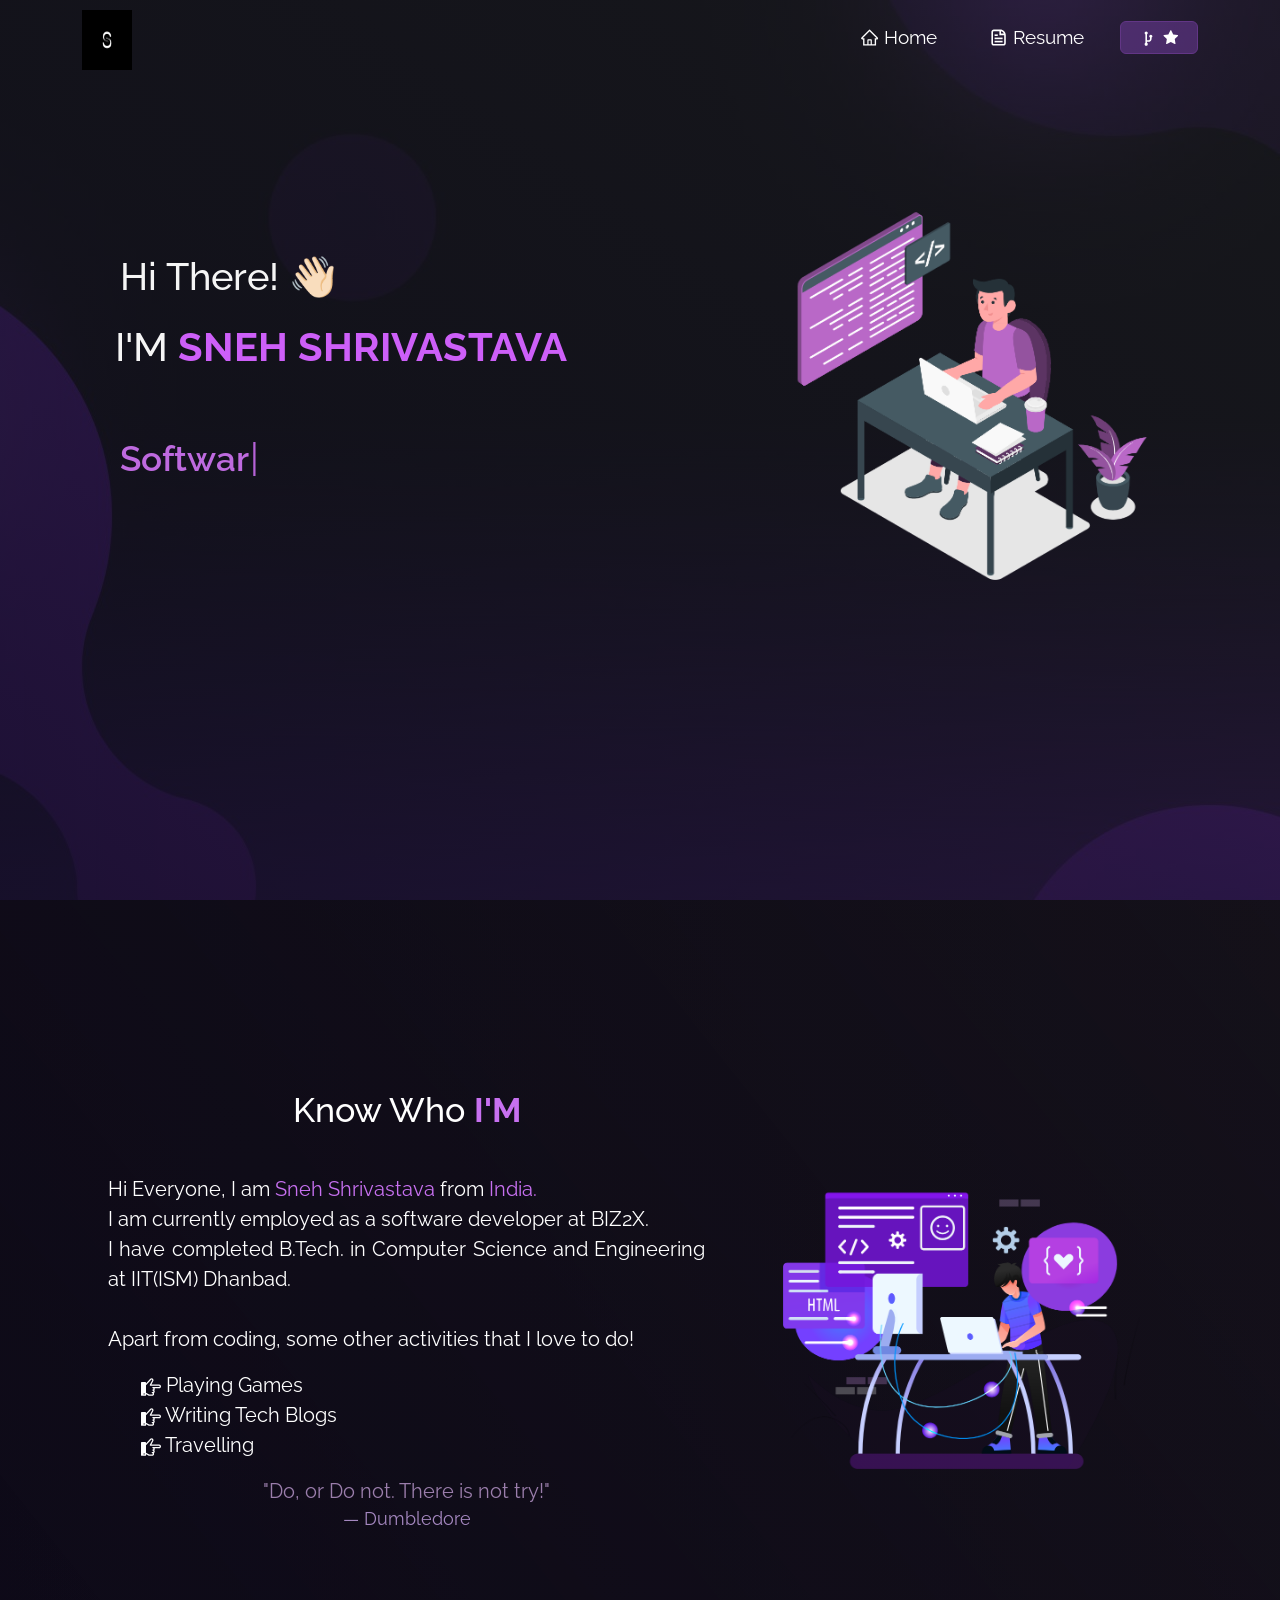
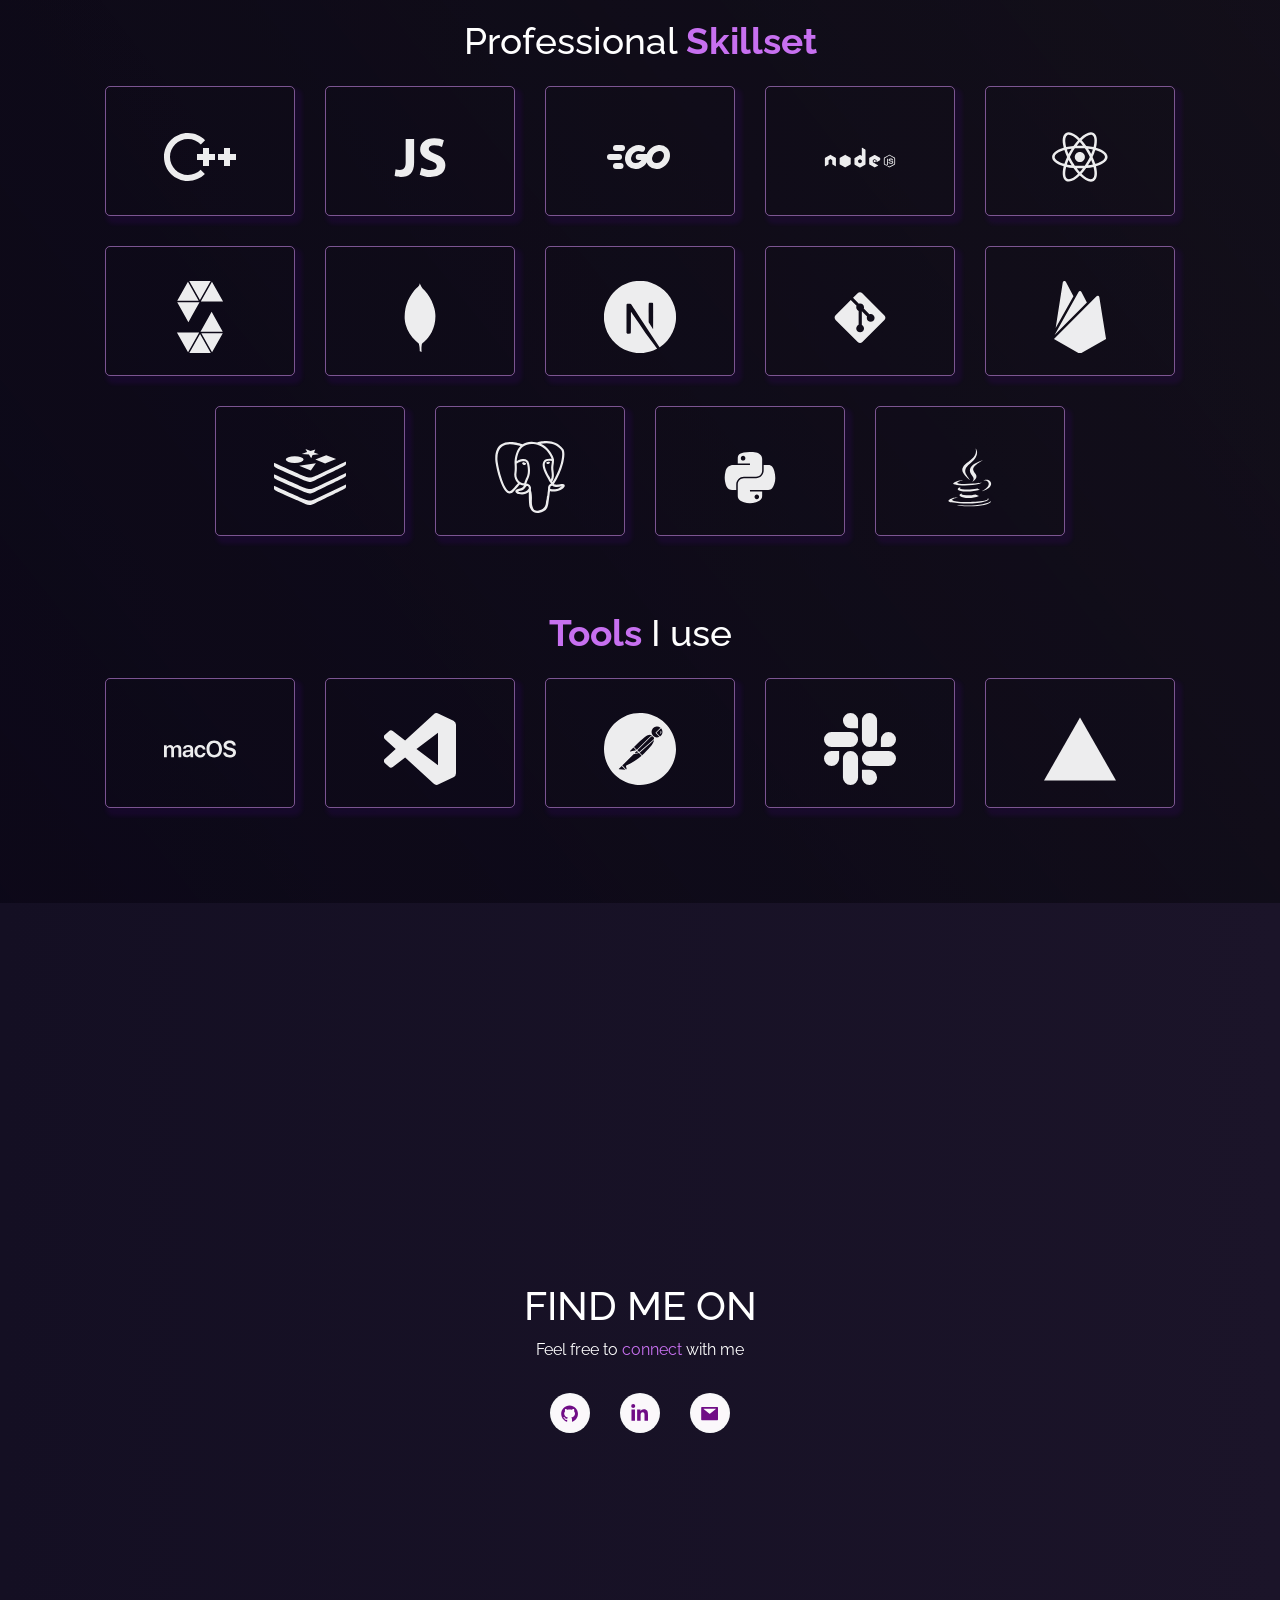
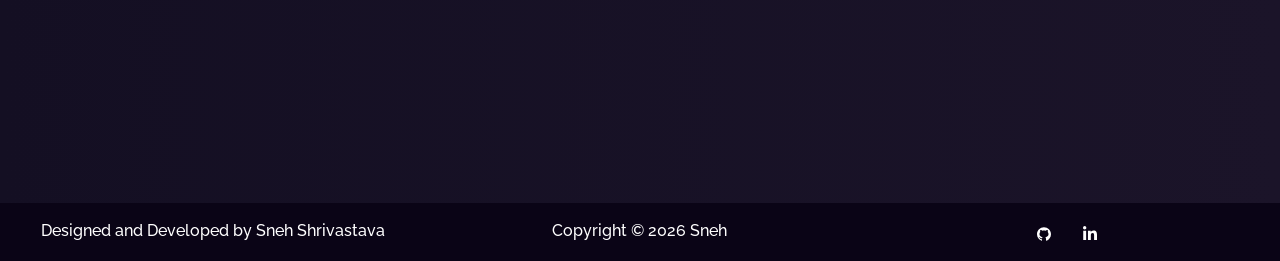
==== index.html @ 236ab11e "resume update" ====
<!doctype html><html lang="en"><head><meta charset="utf-8"/><link rel="icon" href="/favicon.png"/><meta name="viewport" content="width=device-width,initial-scale=1"/><meta name="theme-color" content="#000000"/><meta name="description" content="Web site created using create-react-app"/><link rel="manifest" href="/manifest.json"/><title>Sneh | Portfolio</title><meta name="description" content="Self Developed personal website build with React.js"><meta itemprop="name" content="Sneh | Portfolio"><meta itemprop="description" content="Self Developed personal website build with React.js"><meta property="og:url" content="https://soumyajit.vercel.app"><meta property="og:type" content="website"><meta property="og:title" content="Sneh | Portfolio"><meta property="og:description" content="Self Developed personal website build with React.js"><meta property="og:image" content="https://raw.githubusercontent.com/soumyajit4419/Portfolio/master/Images/readme-img.png?token=AK7VCIF5RYEUZZAURELPTAC76U6AK"><link href="https://cdn.jsdelivr.net/npm/bootstrap@5.0.2/dist/css/bootstrap.min.css" rel="stylesheet" integrity="sha384-EVSTQN3/azprG1Anm3QDgpJLIm9Nao0Yz1ztcQTwFspd3yD65VohhpuuCOmLASjC" crossorigin="anonymous"><script defer="defer" src="/static/js/main.c4219c6b.js"></script><link href="/static/css/main.d960df9c.css" rel="stylesheet"></head><body><noscript>You need to enable JavaScript to run this app.</noscript><div id="root"></div></body></html>
---- static/css/main.d960df9c.css ----
@import url(https://fonts.googleapis.com/css2?family=Raleway:wght@500&display=swap);body{-webkit-font-smoothing:antialiased;-moz-osx-font-smoothing:grayscale;background-image:linear-gradient(270deg,#1b1429,#140f23);font-family:Raleway,serif!important;margin:0}:root{--react-pdf-text-layer:1;--highlight-bg-color:#b400aa;--highlight-selected-bg-color:#006400}@media screen and (forced-colors:active){:root{--highlight-bg-color:Highlight;--highlight-selected-bg-color:ButtonText}}[data-main-rotation="90"]{transform:rotate(90deg) translateY(-100%)}[data-main-rotation="180"]{transform:rotate(180deg) translate(-100%,-100%)}[data-main-rotation="270"]{transform:rotate(270deg) translateX(-100%)}.textLayer{-webkit-text-size-adjust:none;-moz-text-size-adjust:none;text-size-adjust:none;forced-color-adjust:none;inset:0;line-height:1;overflow:hidden;position:absolute;text-align:left;text-align:initial;transform-origin:0 0;z-index:2}.textLayer :is(span,br){color:#0000;cursor:text;margin:0;position:absolute;transform-origin:0 0;white-space:pre}.textLayer span.markedContent{height:0;top:0}.textLayer .highlight{background-color:#b400aa;background-color:var(--highlight-bg-color);border-radius:4px;margin:-1px;padding:1px}.textLayer .highlight.appended{position:static}.textLayer .highlight.begin{border-radius:4px 0 0 4px}.textLayer .highlight.end{border-radius:0 4px 4px 0}.textLayer .highlight.middle{border-radius:0}.textLayer .highlight.selected{background-color:#006400;background-color:var(--highlight-selected-bg-color)}.textLayer br::selection{background:#0000}.textLayer .endOfContent{cursor:default;display:block;inset:100% 0 0;position:absolute;-webkit-user-select:none;user-select:none;z-index:-1}.textLayer .endOfContent.active{top:0}:root{--react-pdf-annotation-layer:1;--annotation-unfocused-field-background:url('data:image/svg+xml;charset=utf-8,<svg width="1" height="1" xmlns="http://www.w3.org/2000/svg"><rect width="100%" height="100%" style="fill:rgba(0,54,255,.13)"/></svg>');--input-focus-border-color:Highlight;--input-focus-outline:1px solid Canvas;--input-unfocused-border-color:#0000;--input-disabled-border-color:#0000;--input-hover-border-color:#000;--link-outline:none}@media screen and (forced-colors:active){:root{--input-focus-border-color:CanvasText;--input-unfocused-border-color:ActiveText;--input-disabled-border-color:GrayText;--input-hover-border-color:Highlight;--link-outline:1.5px solid LinkText}.annotationLayer .buttonWidgetAnnotation:is(.checkBox,.radioButton) input:required,.annotationLayer .choiceWidgetAnnotation select:required,.annotationLayer .textWidgetAnnotation :is(input,textarea):required{outline:1.5px solid selectedItem}.annotationLayer .linkAnnotation:hover{-webkit-backdrop-filter:invert(100%);backdrop-filter:invert(100%)}}.annotationLayer{left:0;pointer-events:none;position:absolute;top:0;transform-origin:0 0;z-index:3}.annotationLayer[data-main-rotation="90"] .norotate{transform:rotate(270deg) translateX(-100%)}.annotationLayer[data-main-rotation="180"] .norotate{transform:rotate(180deg) translate(-100%,-100%)}.annotationLayer[data-main-rotation="270"] .norotate{transform:rotate(90deg) translateY(-100%)}.annotationLayer canvas{height:100%;position:absolute;width:100%}.annotationLayer section{box-sizing:border-box;margin:0;pointer-events:auto;position:absolute;text-align:left;text-align:initial;transform-origin:0 0}.annotationLayer .linkAnnotation{outline:none;outline:var(--link-outline)}.annotationLayer :is(.linkAnnotation,.buttonWidgetAnnotation.pushButton)>a{font-size:1em;height:100%;left:0;position:absolute;top:0;width:100%}.annotationLayer :is(.linkAnnotation,.buttonWidgetAnnotation.pushButton)>a:hover{background:#ff0;box-shadow:0 2px 10px #ff0;opacity:.2}.annotationLayer .textAnnotation img{cursor:pointer;height:100%;left:0;position:absolute;top:0;width:100%}.annotationLayer .buttonWidgetAnnotation:is(.checkBox,.radioButton) input,.annotationLayer .choiceWidgetAnnotation select,.annotationLayer .textWidgetAnnotation :is(input,textarea){background-image:url('data:image/svg+xml;charset=utf-8,<svg width="1" height="1" xmlns="http://www.w3.org/2000/svg"><rect width="100%" height="100%" style="fill:rgba(0,54,255,.13)"/></svg>');background-image:var(--annotation-unfocused-field-background);border:2px solid #0000;border:2px solid var(--input-unfocused-border-color);box-sizing:border-box;font:calc(9px*var(--scale-factor)) sans-serif;height:100%;margin:0;vertical-align:top;width:100%}.annotationLayer .buttonWidgetAnnotation:is(.checkBox,.radioButton) input:required,.annotationLayer .choiceWidgetAnnotation select:required,.annotationLayer .textWidgetAnnotation :is(input,textarea):required{outline:1.5px solid red}.annotationLayer .choiceWidgetAnnotation select option{padding:0}.annotationLayer .buttonWidgetAnnotation.radioButton input{border-radius:50%}.annotationLayer .textWidgetAnnotation textarea{resize:none}.annotationLayer .buttonWidgetAnnotation:is(.checkBox,.radioButton) input[disabled],.annotationLayer .choiceWidgetAnnotation select[disabled],.annotationLayer .textWidgetAnnotation :is(input,textarea)[disabled]{background:none;border:2px solid #0000;border:2px solid var(--input-disabled-border-color);cursor:not-allowed}.annotationLayer .buttonWidgetAnnotation:is(.checkBox,.radioButton) input:hover,.annotationLayer .choiceWidgetAnnotation select:hover,.annotationLayer .textWidgetAnnotation :is(input,textarea):hover{border:2px solid #000;border:2px solid var(--input-hover-border-color)}.annotationLayer .buttonWidgetAnnotation.checkBox input:hover,.annotationLayer .choiceWidgetAnnotation select:hover,.annotationLayer .textWidgetAnnotation :is(input,textarea):hover{border-radius:2px}.annotationLayer .choiceWidgetAnnotation select:focus,.annotationLayer .textWidgetAnnotation :is(input,textarea):focus{background:none;border:2px solid Highlight;border:2px solid var(--input-focus-border-color);border-radius:2px;outline:1px solid Canvas;outline:var(--input-focus-outline)}.annotationLayer .buttonWidgetAnnotation:is(.checkBox,.radioButton) :focus{background-color:initial;background-image:none}.annotationLayer .buttonWidgetAnnotation.checkBox :focus{border:2px solid Highlight;border:2px solid var(--input-focus-border-color);border-radius:2px;outline:1px solid Canvas;outline:var(--input-focus-outline)}.annotationLayer .buttonWidgetAnnotation.radioButton :focus{border:2px solid Highlight;border:2px solid var(--input-focus-border-color);outline:1px solid Canvas;outline:var(--input-focus-outline)}.annotationLayer .buttonWidgetAnnotation.checkBox input:checked:after,.annotationLayer .buttonWidgetAnnotation.checkBox input:checked:before,.annotationLayer .buttonWidgetAnnotation.radioButton input:checked:before{background-color:CanvasText;content:"";display:block;position:absolute}.annotationLayer .buttonWidgetAnnotation.checkBox input:checked:after,.annotationLayer .buttonWidgetAnnotation.checkBox input:checked:before{height:80%;left:45%;width:1px}.annotationLayer .buttonWidgetAnnotation.checkBox input:checked:before{transform:rotate(45deg)}.annotationLayer .buttonWidgetAnnotation.checkBox input:checked:after{transform:rotate(-45deg)}.annotationLayer .buttonWidgetAnnotation.radioButton input:checked:before{border-radius:50%;height:50%;left:30%;top:20%;width:50%}.annotationLayer .textWidgetAnnotation input.comb{font-family:monospace;padding-left:2px;padding-right:0}.annotationLayer .textWidgetAnnotation input.comb:focus{width:103%}.annotationLayer .buttonWidgetAnnotation:is(.checkBox,.radioButton) input{-webkit-appearance:none;appearance:none}.annotationLayer .popupTriggerArea{height:100%;width:100%}.annotationLayer .fileAttachmentAnnotation .popupTriggerArea{position:absolute}.annotationLayer .popupWrapper{font-size:calc(9px*var(--scale-factor));min-width:calc(180px*var(--scale-factor));pointer-events:none;position:absolute;width:100%}.annotationLayer .popup{word-wrap:break-word;background-color:#ff9;border-radius:calc(2px*var(--scale-factor));box-shadow:0 calc(2px*var(--scale-factor)) calc(5px*var(--scale-factor)) #888;cursor:pointer;font:message-box;margin-left:calc(5px*var(--scale-factor));max-width:calc(180px*var(--scale-factor));padding:calc(6px*var(--scale-factor));pointer-events:auto;position:absolute;white-space:normal}.annotationLayer .popup>*{font-size:calc(9px*var(--scale-factor))}.annotationLayer .popup h1{display:inline-block}.annotationLayer .popupDate{display:inline-block;margin-left:calc(5px*var(--scale-factor))}.annotationLayer .popupContent{border-top:1px solid #333;margin-top:calc(2px*var(--scale-factor));padding-top:calc(2px*var(--scale-factor))}.annotationLayer .richText>*{font-size:calc(9px*var(--scale-factor));white-space:pre-wrap}.annotationLayer .caretAnnotation,.annotationLayer .circleAnnotation svg ellipse,.annotationLayer .fileAttachmentAnnotation,.annotationLayer .freeTextAnnotation,.annotationLayer .highlightAnnotation,.annotationLayer .inkAnnotation svg polyline,.annotationLayer .lineAnnotation svg line,.annotationLayer .polygonAnnotation svg polygon,.annotationLayer .polylineAnnotation svg polyline,.annotationLayer .squareAnnotation svg rect,.annotationLayer .squigglyAnnotation,.annotationLayer .stampAnnotation,.annotationLayer .strikeoutAnnotation,.annotationLayer .underlineAnnotation{cursor:pointer}.annotationLayer section svg{height:100%;left:0;position:absolute;top:0;width:100%}.annotationLayer .annotationTextContent{color:#0000;height:100%;opacity:0;pointer-events:none;position:absolute;-webkit-user-select:none;user-select:none;width:100%}.annotationLayer .annotationTextContent span{display:inline-block;width:100%}html{--section-background-color:linear-gradient(to bottom left,hsla(0,3%,6%,.582),rgba(12,8,24,.904));--image-gradient:linear-gradient(to bottom left,hsla(0,3%,6%,.678),rgba(12,10,22,.863));--imp-text-color:#c770f0}.purple{color:#c770f0!important;color:var(--imp-text-color)!important}button:focus{box-shadow:none!important}#preloader{background-color:#0c0513;background-image:url(/static/media/pre.d4812f51c8c80976eaab.svg);background-position:50%;background-repeat:no-repeat;height:100%;left:0;position:fixed;top:0;width:100%;z-index:999999}#preloader-none{opacity:0}#no-scroll{height:100vh;overflow:hidden}::-webkit-scrollbar{width:7px}::-webkit-scrollbar-track{background:#2d1950}::-webkit-scrollbar-thumb{background:rgba(178,121,216,.959);border-radius:12px}::-webkit-scrollbar-thumb:hover{background:rgba(222,130,235,.911);border-radius:12px}.sticky{-webkit-backdrop-filter:blur(15px)!important;backdrop-filter:blur(15px)!important;background-color:#1b1a2ea9!important;box-shadow:0 10px 10px 0 rgba(9,5,29,.171)!important}.navbar,.sticky{transition:all .3s ease-out 0s!important}.navbar{font-size:1.2rem!important;padding:.3rem 2rem!important;position:fixed!important}.navbar-toggler{background-color:initial!important;border-color:#0000!important;position:relative!important}.navbar-toggler span{background-color:#be50f4!important;display:block!important;height:4px!important;left:0!important;margin-bottom:5px!important;margin-top:5px!important;opacity:1!important;transform:rotate(0deg)!important;width:27px!important}.navbar-toggler:active,.navbar-toggler:focus{outline:0!important}.navbar-toggler span:first-child,.navbar-toggler span:nth-child(3){transition:transform .35s ease-in-out!important}.navbar-toggler:not(.collapsed) span:first-child{left:12px!important;opacity:.9!important;position:absolute!important;top:10px!important;transform:rotate(135deg)!important}.navbar-toggler:not(.collapsed) span:nth-child(2){background-color:initial!important;height:12px!important;visibility:hidden!important}.navbar-toggler:not(.collapsed) span:nth-child(3){left:12px!important;opacity:.9!important;position:absolute!important;top:10px!important;transform:rotate(-135deg)!important}@media (max-width:767px){.navbar{background-color:#181a27!important;font-size:1.4rem!important;padding:1rem 2rem!important}.navbar-nav .nav-item a:after{display:none!important}}.navbar-brand{color:#fafafa!important}.logo{height:3em!important;width:2.5em!important}.navbar-nav .nav-link{color:#fff!important;padding-left:1rem!important;padding-right:1rem!important}.nav-link{padding:.8rem 1rem!important}@media (max-width:767px){.nav-link{padding:.7rem 1rem!important}}.navbar-nav .nav-item{margin-left:20px;position:relative}.navbar-nav .nav-item a{font-weight:400;position:relative;transition:all .3s ease-out 0s;z-index:1}.navbar-nav .nav-item a:after{background:#c95bf5;border-radius:16px;bottom:1px;content:"";display:block;height:5px;left:0;position:relative;transition:all .3s ease-out 0s;width:0;z-index:-1}.navbar-nav .nav-item a:hover:after{width:100%}.wave{animation-duration:2.1s;animation-iteration-count:infinite;animation-name:wave-animation;display:inline-block;transform-origin:70% 70%}@keyframes wave-animation{0%{transform:rotate(0deg)}10%{transform:rotate(14deg)}20%{transform:rotate(-8deg)}30%{transform:rotate(14deg)}40%{transform:rotate(-4deg)}50%{transform:rotate(10deg)}60%{transform:rotate(0deg)}to{transform:rotate(0deg)}}#tsparticles{background-repeat:no-repeat!important;background-size:cover!important;height:100%;position:fixed!important;width:100%}.home-header{padding-top:80px!important}.home-section{background-image:linear-gradient(to bottom left,hsla(0,3%,6%,.678),rgba(12,10,22,.863)),url(/static/media/home-bg.dc52d5d40a40b13154b0.jpg);background-image:var(--image-gradient),url(/static/media/home-bg.dc52d5d40a40b13154b0.jpg);background-position:top;background-repeat:no-repeat;height:100vh;padding-bottom:30px!important;padding-top:30px!important;position:relative;z-index:-1}.home-content{color:#f5f5f5;padding:9rem 0 2rem!important;text-align:left}.heading{font-size:2.4em!important;padding-left:50px!important}.heading-name{font-size:2.5em!important;padding-left:45px!important}.main-name{color:#cd5ff8}.Typewriter__wrapper{color:#be6adf!important;font-size:2.2em!important;font-weight:600!important}.Typewriter__cursor{color:#b562d6!important;font-size:2.4em!important}@media (max-width:767px){.Typewriter__wrapper{font-size:1.4em!important;font-weight:500!important;position:absolute!important}.Typewriter__cursor{display:none!important}}.myAvtar{justify-content:center!important;padding-top:9em!important}@media (max-width:767px){.myAvtar{padding-bottom:2em!important;padding-top:2em!important}}.home-about-section{align-items:center;display:grid;height:100vh;padding-bottom:70px!important;padding-top:70px!important;position:relative}.home-about-description{color:#fff!important;padding-bottom:20px!important;padding-top:100px!important;text-align:center}.home-about-body{font-size:1.2em!important;padding-top:50px;text-align:left}.home-about-social{color:#fff!important;padding-top:25px;text-align:center!important}.home-about-social-links{justify-content:center!important;padding-top:15px!important;padding-inline-start:0!important}.home-about-social-links,.home-social-icons{display:inline-block!important;position:relative!important}.home-social-icons{background:hsla(0,0%,100%,.972)!important;border-radius:50%!important;font-size:1.2em!important;height:40px!important;line-height:2em!important;text-align:center!important;transition:.5s!important;width:40px!important}.home-social-icons:before{background:#68187a;border-radius:50%;content:"";height:100%;left:0;position:absolute;top:0;transform:scale(.9);transition:.5s;width:100%;z-index:-1}.home-social-icons:hover:before{box-shadow:0 0 15px #801f95;transform:scale(1.1)}.home-social-icons:hover{box-shadow:0 0 5px #87209e;color:#87209e;text-shadow:0 0 2px #87209e}.social-icons{display:inline-block!important;padding-left:15px;padding-right:15px}.icon-colour{color:#700c86!important}.footer{background-color:#0a0416;bottom:0!important;padding-bottom:8px!important;padding-top:10px!important}.footer-body,.footer-copywright{text-align:center!important}.footer-body{z-index:1}@media (max-width:767px){.footer-body,.footer-copywright{text-align:center!important}}.footer h3{color:#fff!important;font-size:1em}.footer h3,.footer-icons{margin-bottom:.5em!important;margin-top:.5em!important}.footer-icons{padding:0!important}.blockquote-footer{color:#a588c0!important}.project-section{background-image:linear-gradient(to bottom left,hsla(0,3%,6%,.582),rgba(12,8,24,.904))!important;background-image:var(--section-background-color)!important;padding-bottom:30px!important;padding-top:150px!important;position:relative!important}.project-card{height:auto!important;padding:50px 25px!important}.project-card-view{background-color:initial!important;box-shadow:0 4px 5px 3px rgba(119,53,136,.459)!important;color:#fff!important;height:100%!important;opacity:.9!important;transition:all .5s ease 0s!important}.project-card-view:hover{box-shadow:0 4px 4px 5px rgba(129,72,144,.561)!important;overflow:hidden!important;transform:scale(1.02)!important}.blog-card{height:auto!important;padding:50px 25px!important}.blog-card-view{background-color:initial!important;box-shadow:0 3px 3px 2px rgba(145,77,161,.459)!important;color:#fff!important;height:100%!important;transition:all .5s ease 0s!important}.blog-link{color:#fff!important;text-decoration:none!important}.blog-link:hover{cursor:pointer!important}.blog-card-view:hover{box-shadow:0 3px 3px 5px #9b58ada6!important;overflow:hidden!important;transform:scale(1.02)!important}.card-img-top{border-radius:10px!important;opacity:.8!important;padding:20px!important}.blog-img{border-radius:0!important;opacity:.8!important;padding:0!important}.btn-primary{background-color:#623686!important;border-color:#623686!important;color:#fff!important}.btn-primary:hover{background-color:#6d20c5d7!important;border-color:#6d20c5d7!important;color:#fff!important}.btn:focus{box-shadow:none!important;outline:none!important}.project-heading{color:#fff!important;font-size:2.3em!important;font-weight:500!important;padding-top:10px!important}.about-section{background-image:linear-gradient(to bottom left,hsla(0,3%,6%,.582),rgba(12,8,24,.904))!important;background-image:var(--section-background-color)!important;color:#fff!important;height:"100vh";padding-bottom:30px!important;padding-top:150px!important;position:relative!important}.tech-icons{border:1.7px solid rgba(200,137,230,.637)!important;border-radius:5px!important;box-shadow:4px 5px 4px 3px rgba(89,4,168,.137)!important;display:table!important;font-size:4.5em!important;margin:15px!important;opacity:.93!important;overflow:hidden!important;padding:10px!important;text-align:center!important;transition:all .4s ease 0s!important;vertical-align:middle!important}@media (max-width:767px){.tech-icons{margin:10px!important}}.tech-icons:hover{border:2.2px solid rgba(197,115,230,.883)!important;overflow:hidden!important;transform:scale(1.05)!important}.tech-icon-images{line-height:1.6!important;padding:20px!important}.quote-card-view{background-color:initial!important;border:none!important;color:#fff!important}.about-activity{list-style:none!important;padding-left:1px!important;text-align:left!important}@media (max-width:767px){.about-img{padding-top:0!important}}.resume-section{background-image:linear-gradient(to bottom left,hsla(0,3%,6%,.582),rgba(12,8,24,.904))!important;background-image:var(--section-background-color)!important;color:#fff!important;padding-bottom:30px!important;padding-top:110px!important;position:relative!important}.resume{justify-content:center;padding-bottom:50px;padding-top:50px}.resume-left{padding-right:80px!important}.resume-right{padding-left:80px!important}@media (max-width:767px){.resume-left,.resume-right{padding-left:15px!important;padding-right:15px!important}}.resume .resume-title{font-size:2em;font-weight:700;padding-bottom:30px;padding-top:30px}.resume .resume-item{border-left:2px solid #8a49a8;margin-top:-2px;padding:0 0 10px 25px;position:relative}.resume .resume-item .resume-title{background:#5234795d;display:inline-block;font-size:.9em;font-weight:600;line-height:18px;margin-bottom:10px;padding:8px 15px}.resume .resume-item ul{padding-left:20px;text-align:justify}.resume .resume-item ul li{list-style:none;padding-bottom:10px}.resume .resume-item:last-child{padding-bottom:0}.resume .resume-item:before{background:#fff;border:2px solid #8a49a8;border-radius:50px;content:"";height:16px;left:-9px;position:absolute;top:0;width:16px}.like-item{font-family:sans-serif!important;font-size:1.1em!important;padding-top:10px!important}.like-btn{background-color:#934cce5e!important;border-color:#934cce5e!important;border-radius:5px!important;line-height:1.4!important;padding:.25rem .98rem!important;transition:.3s ease!important}.like-btn:hover{background-color:#a24dd386!important;border-color:#a24dd386!important;transform:translateY(-2px)!important}.animate-like{animation-duration:.85s;animation-fill-mode:forwards;animation-name:likeAnimation}@keyframes likeAnimation{0%{transform:scale(1.5)}to{transform:scale(1)}}.fork-btn{font-size:1.1em!important;padding-top:10px!important}.fork-btn-inner{background-color:#934cce5e!important;line-height:1.4em!important;padding:.25rem 1.1rem!important;text-align:center!important;vertical-align:middle!important}.fork-btn-inner:hover{background-color:#a24dd386!important;border-color:#a24dd386!important;transform:translateY(-2px)!important}.fork-btn-inner:after{display:none!important}.App{text-align:center}.App-logo{height:40vmin;pointer-events:none}@media (prefers-reduced-motion:no-preference){.App-logo{animation:App-logo-spin 20s linear infinite}}.App-header{align-items:center;background-color:#282c34;color:#fff;display:flex;flex-direction:column;font-size:calc(10px + 2vmin);justify-content:center;min-height:100vh}.App-link{color:#61dafb}@keyframes App-logo-spin{0%{transform:rotate(0deg)}to{transform:rotate(1turn)}}
/*# sourceMappingURL=main.d960df9c.css.map*/
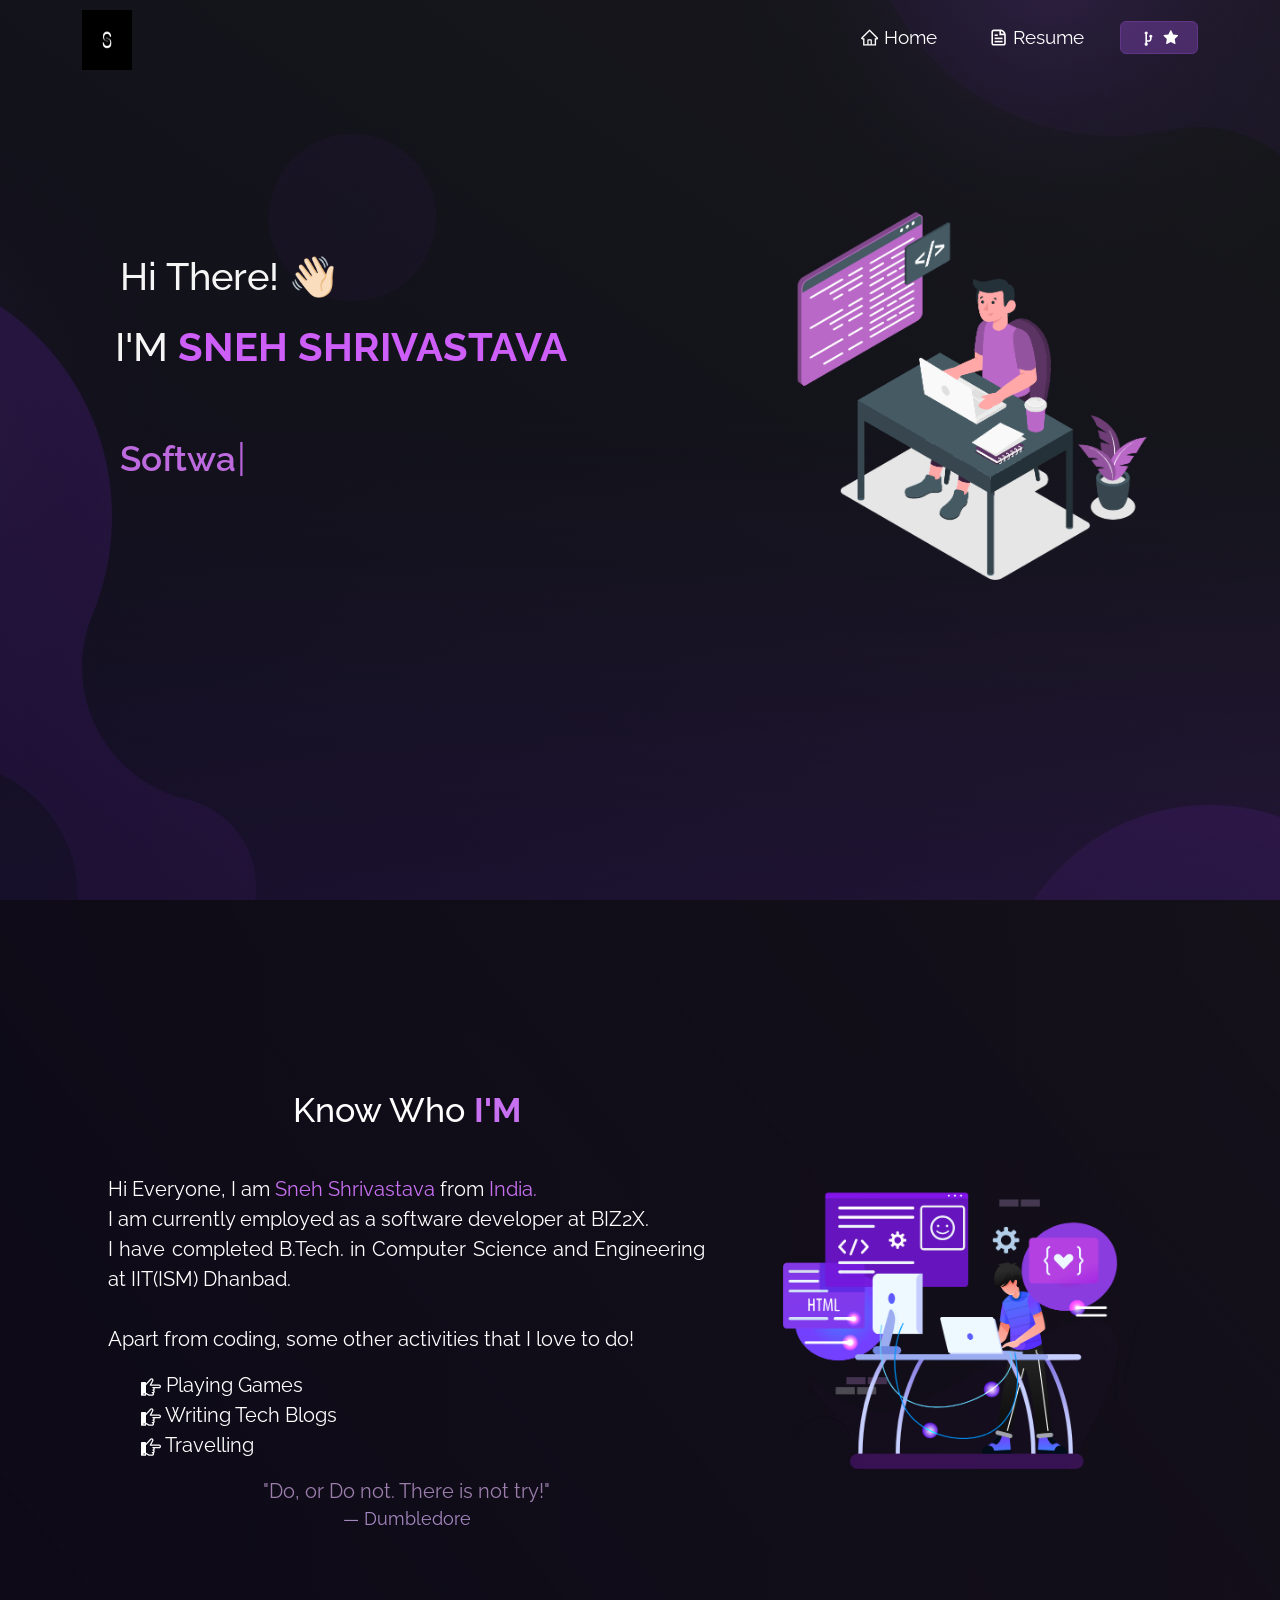
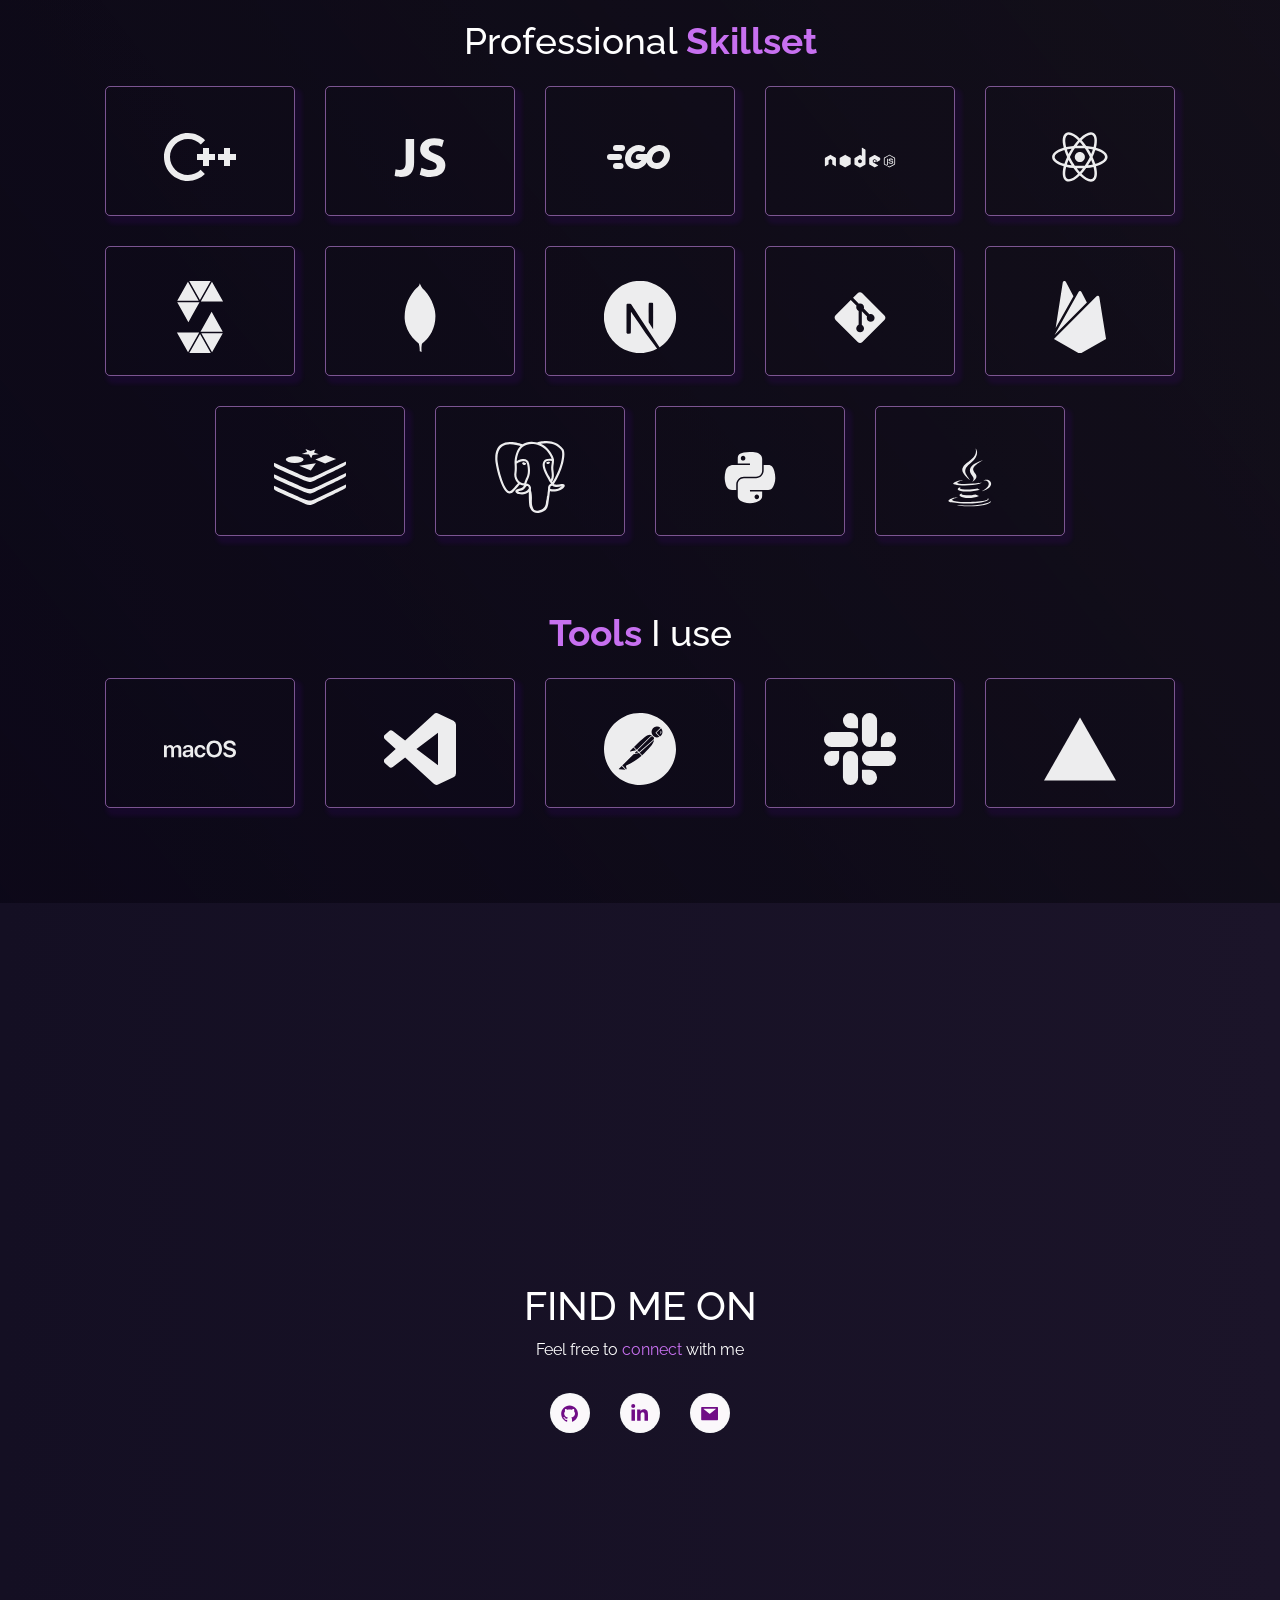
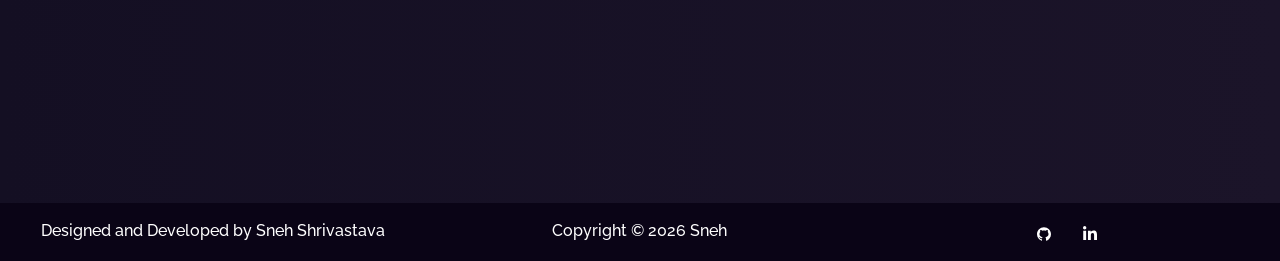
==== commit 8aaf0b07: "change" ====
--- a/index.html
+++ b/index.html
@@ -1 +1 @@
-<!doctype html><html lang="en"><head><meta charset="utf-8"/><link rel="icon" href="/favicon.png"/><meta name="viewport" content="width=device-width,initial-scale=1"/><meta name="theme-color" content="#000000"/><meta name="description" content="Web site created using create-react-app"/><link rel="manifest" href="/manifest.json"/><title>Sneh | Portfolio</title><meta name="description" content="Self Developed personal website build with React.js"><meta itemprop="name" content="Sneh | Portfolio"><meta itemprop="description" content="Self Developed personal website build with React.js"><meta property="og:url" content="https://soumyajit.vercel.app"><meta property="og:type" content="website"><meta property="og:title" content="Sneh | Portfolio"><meta property="og:description" content="Self Developed personal website build with React.js"><meta property="og:image" content="https://raw.githubusercontent.com/soumyajit4419/Portfolio/master/Images/readme-img.png?token=AK7VCIF5RYEUZZAURELPTAC76U6AK"><link href="https://cdn.jsdelivr.net/npm/bootstrap@5.0.2/dist/css/bootstrap.min.css" rel="stylesheet" integrity="sha384-EVSTQN3/azprG1Anm3QDgpJLIm9Nao0Yz1ztcQTwFspd3yD65VohhpuuCOmLASjC" crossorigin="anonymous"><script defer="defer" src="/static/js/main.c4219c6b.js"></script><link href="/static/css/main.d960df9c.css" rel="stylesheet"></head><body><noscript>You need to enable JavaScript to run this app.</noscript><div id="root"></div></body></html>+<!doctype html><html lang="en"><head><meta charset="utf-8"/><link rel="icon" href="/favicon.png"/><meta name="viewport" content="width=device-width,initial-scale=1"/><meta name="theme-color" content="#000000"/><meta name="description" content="Web site created using create-react-app"/><link rel="manifest" href="/manifest.json"/><title>Sneh | Portfolio</title><meta name="description" content="Self Developed personal website build with React.js"><meta itemprop="name" content="Sneh | Portfolio"><meta itemprop="description" content="Self Developed personal website build with React.js"><meta property="og:url" content="https://snehshrivastava.github.io"><meta property="og:type" content="website"><meta property="og:title" content="Sneh | Portfolio"><meta property="og:description" content="Self Developed personal website build with React.js"><link href="https://cdn.jsdelivr.net/npm/bootstrap@5.0.2/dist/css/bootstrap.min.css" rel="stylesheet" integrity="sha384-EVSTQN3/azprG1Anm3QDgpJLIm9Nao0Yz1ztcQTwFspd3yD65VohhpuuCOmLASjC" crossorigin="anonymous"><script defer="defer" src="/static/js/main.c4219c6b.js"></script><link href="/static/css/main.d960df9c.css" rel="stylesheet"></head><body><noscript>You need to enable JavaScript to run this app.</noscript><div id="root"></div></body></html>
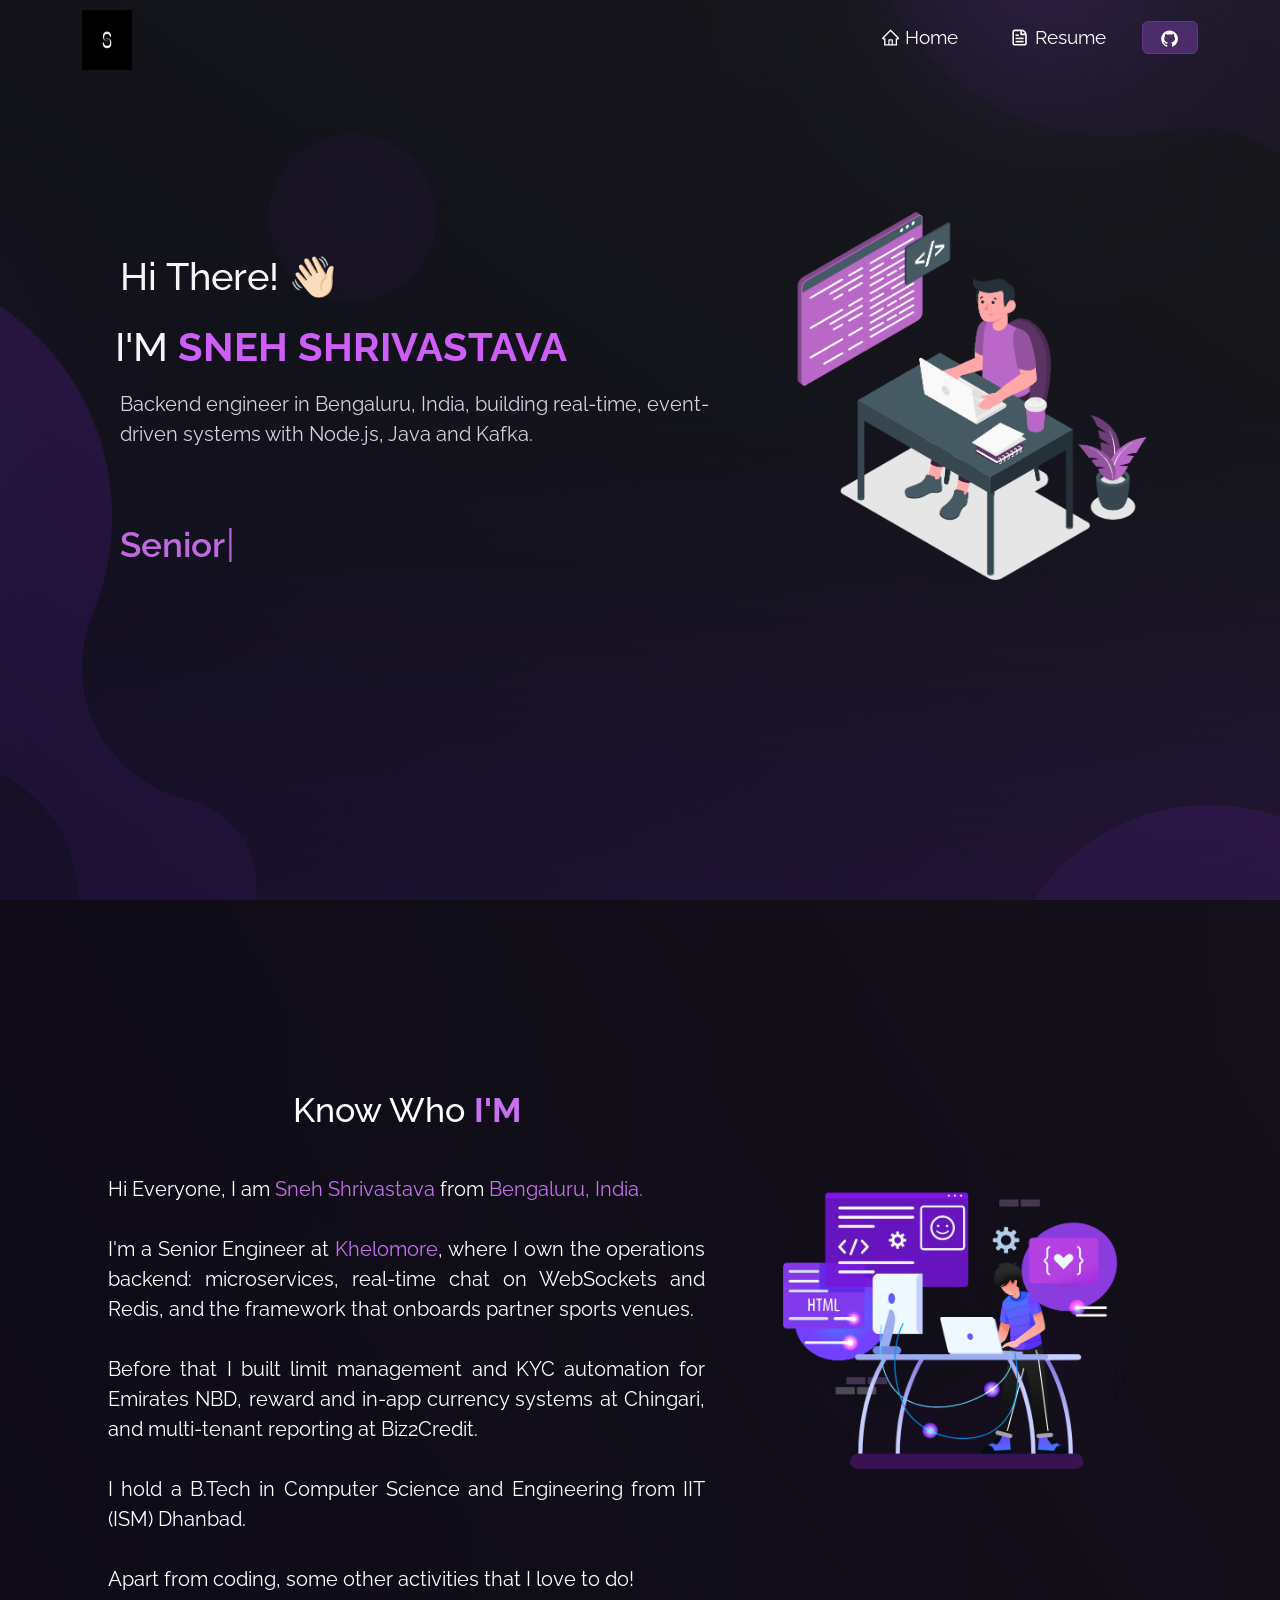
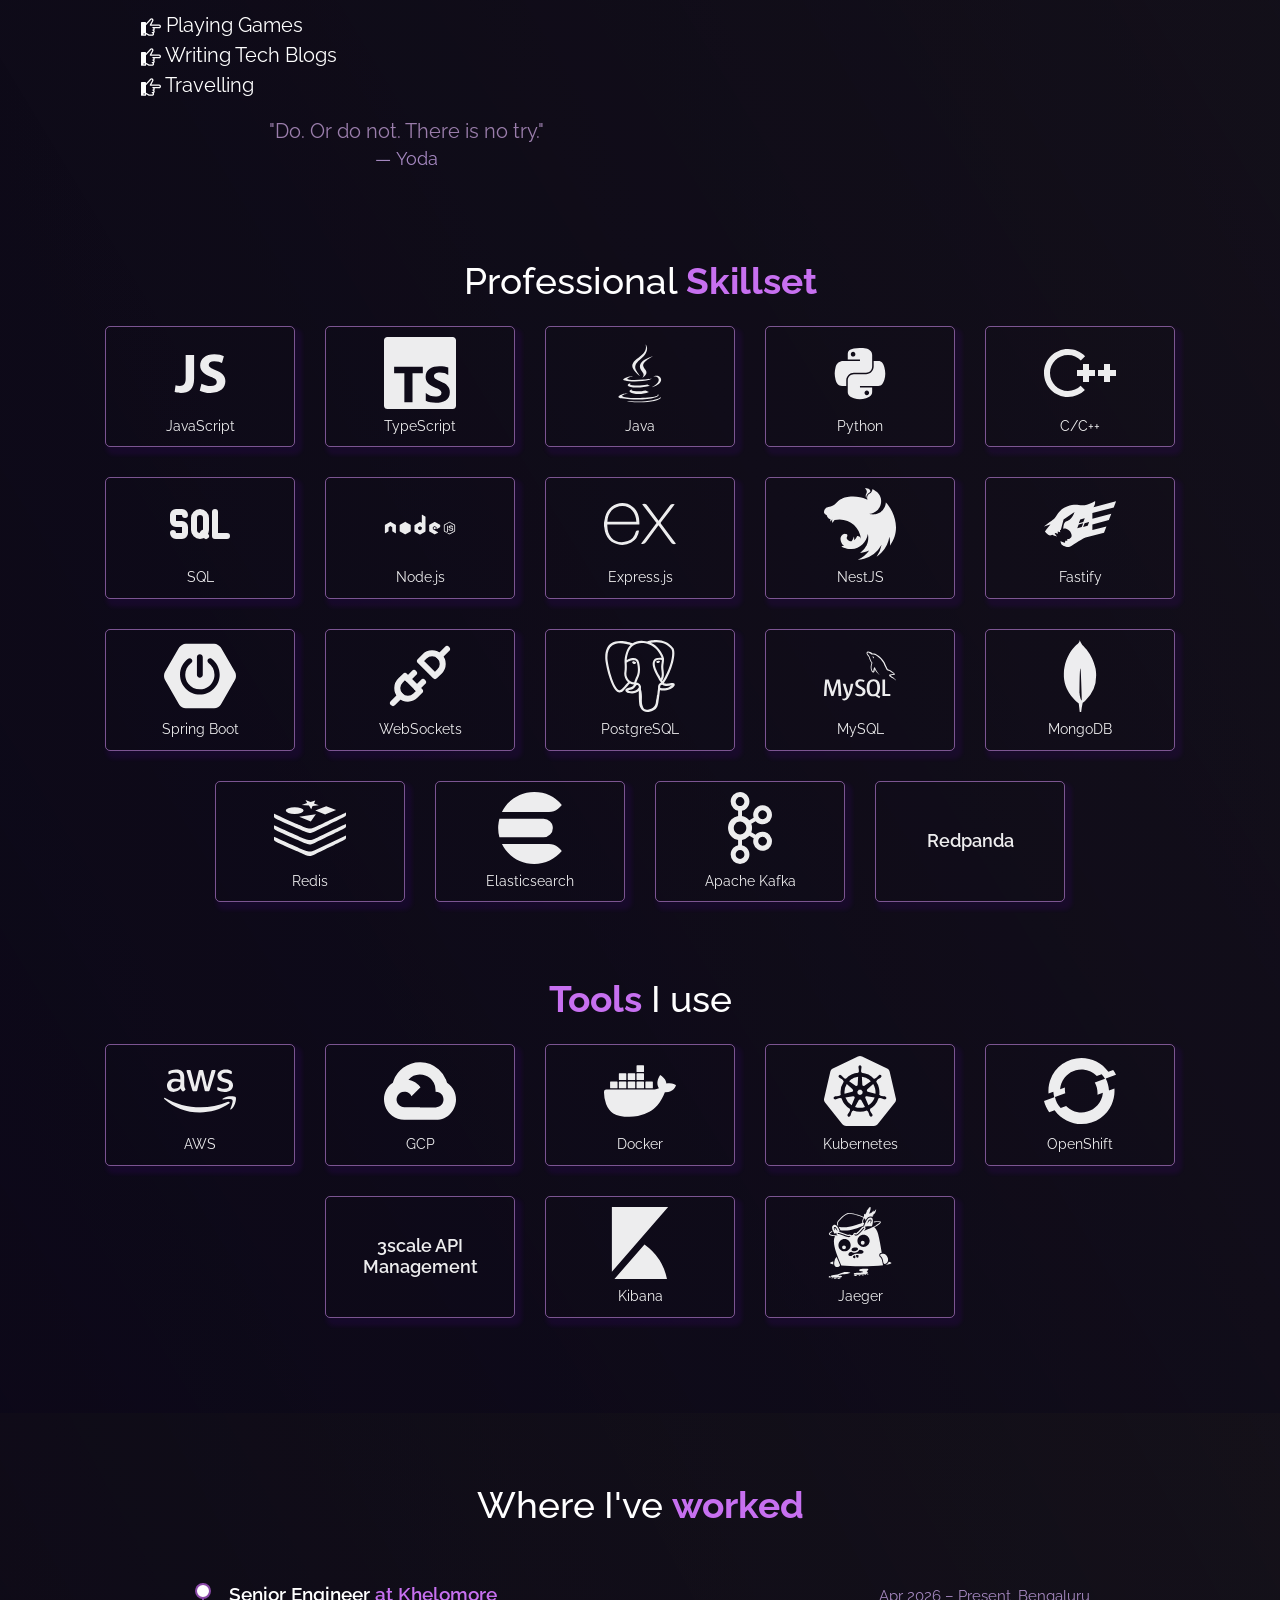
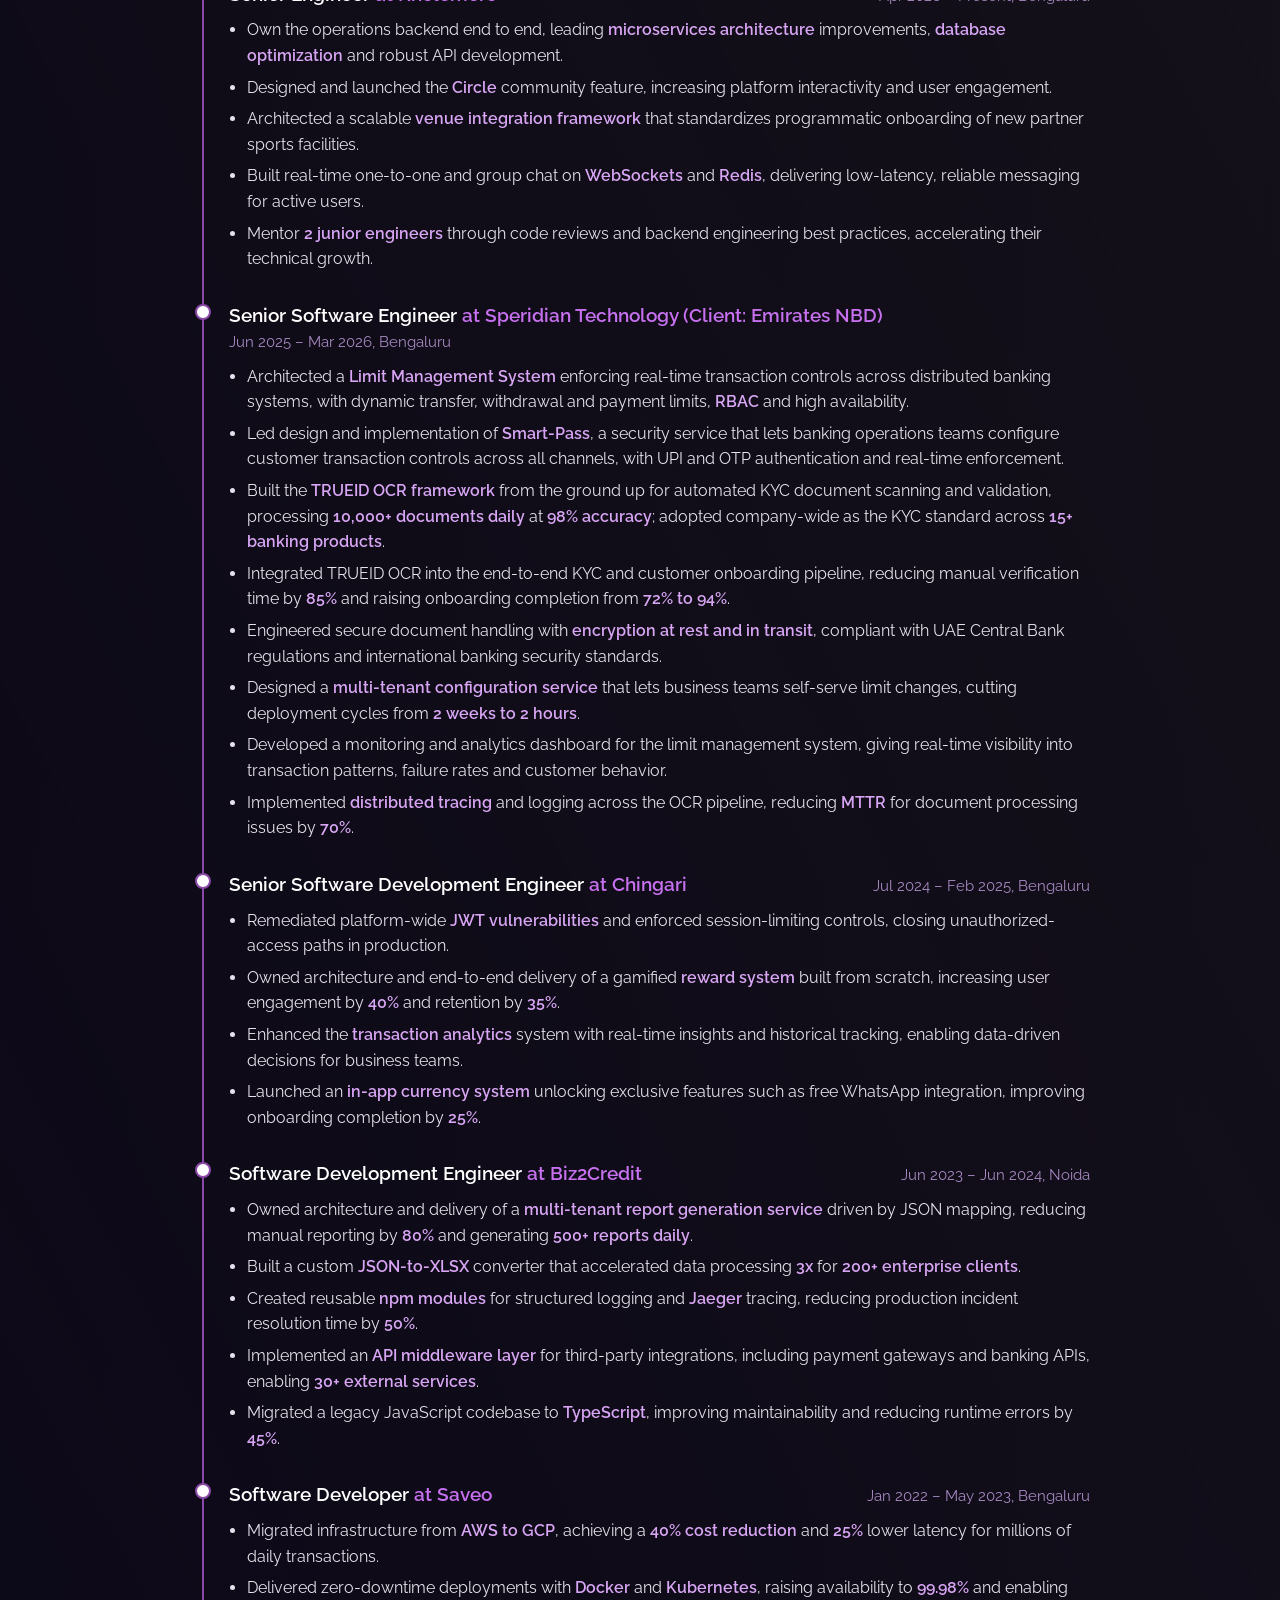
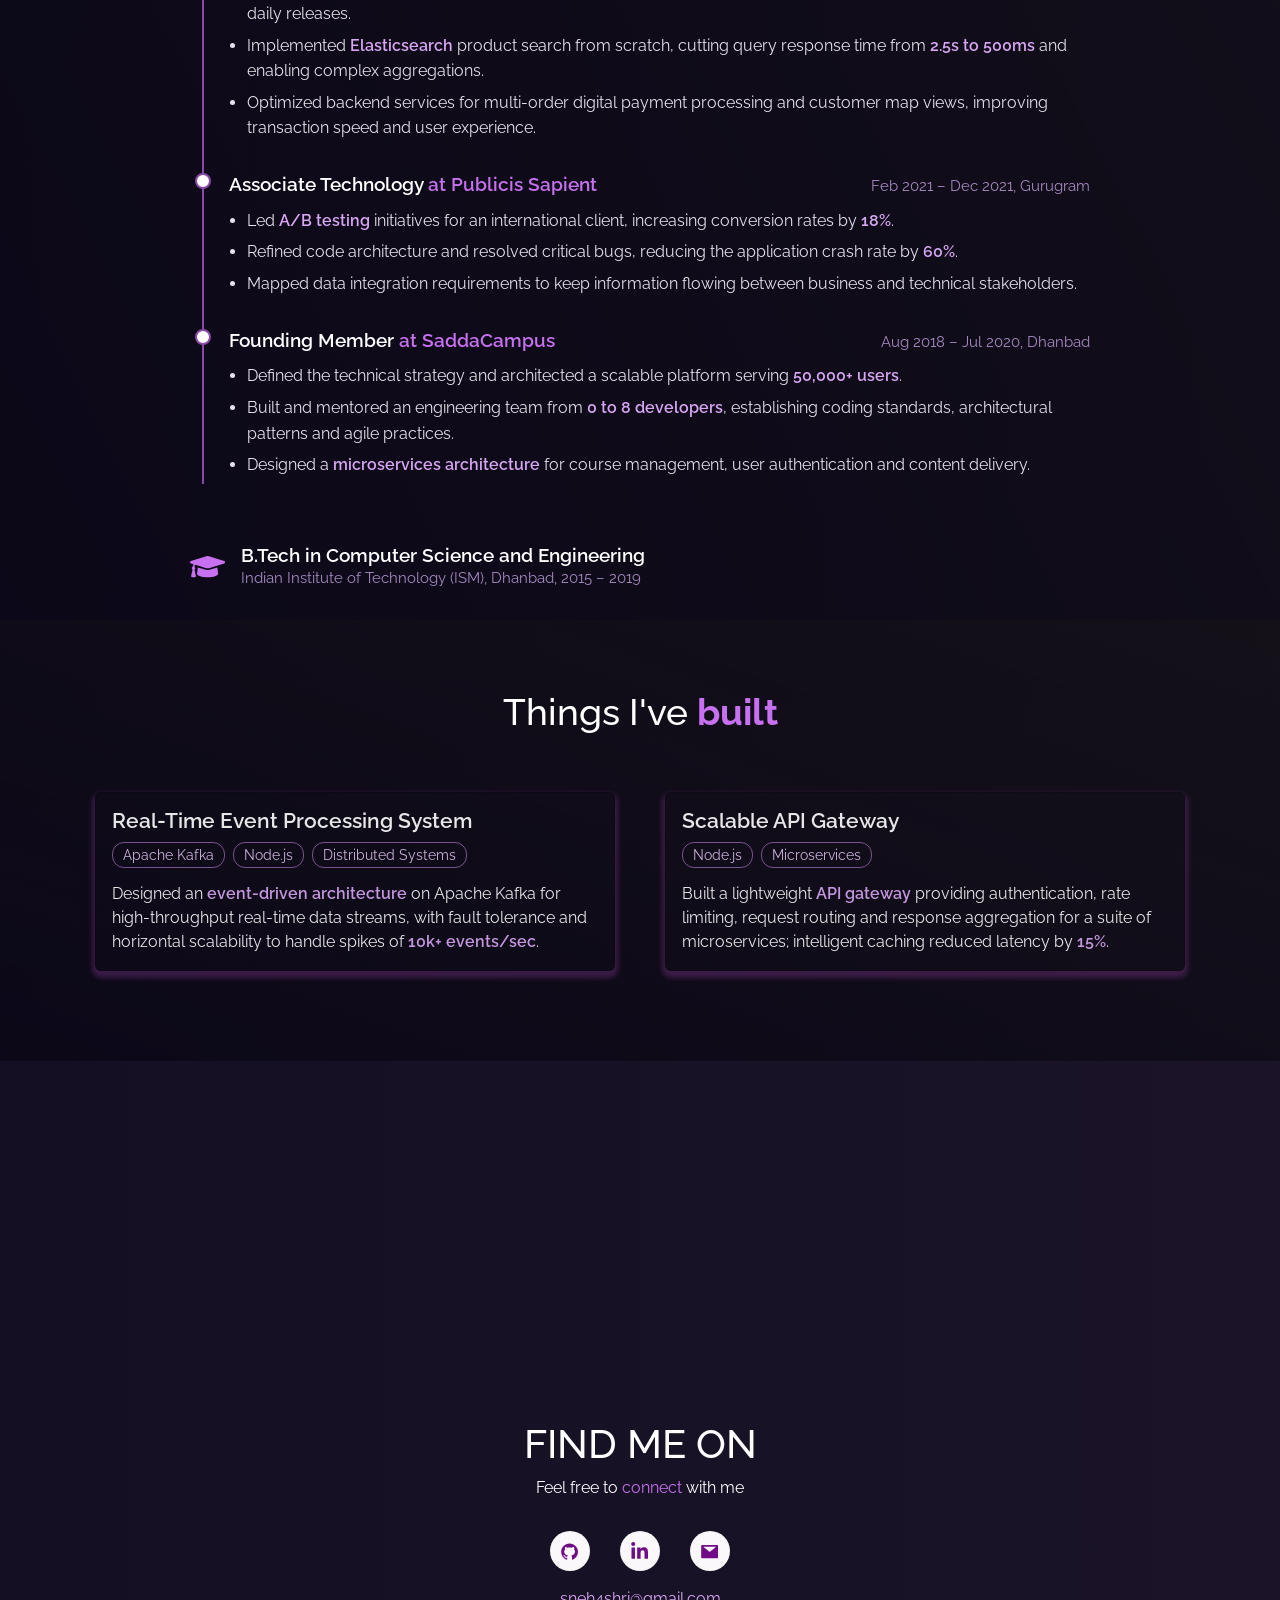
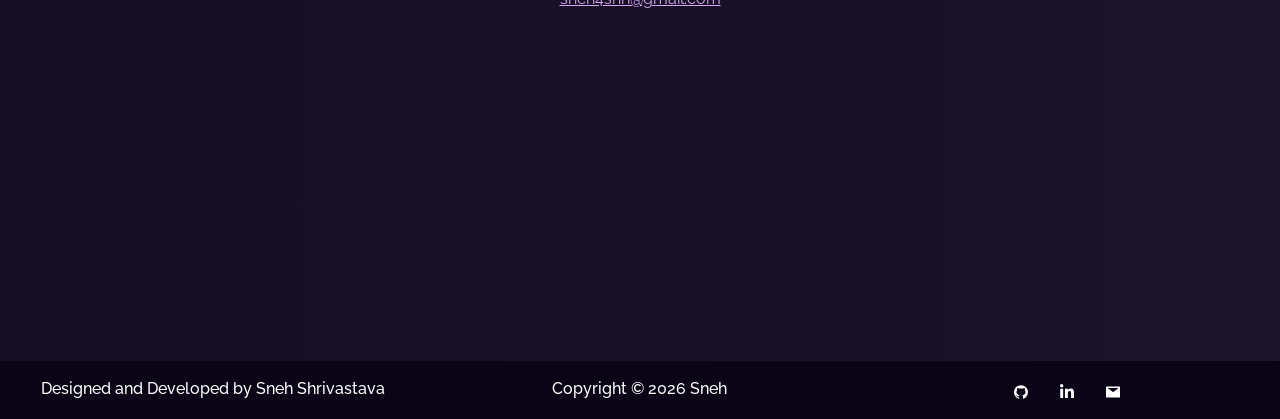
==== commit 72adb8b1: "Deploy portfolio dev@f53cacd-dirty Built from snehshrivastava/portfolio at dev@f53cacd-dirty on 2026" ====
--- a/index.html
+++ b/index.html
@@ -1 +1 @@
-<!doctype html><html lang="en"><head><meta charset="utf-8"/><link rel="icon" href="/favicon.png"/><meta name="viewport" content="width=device-width,initial-scale=1"/><meta name="theme-color" content="#000000"/><meta name="description" content="Web site created using create-react-app"/><link rel="manifest" href="/manifest.json"/><title>Sneh | Portfolio</title><meta name="description" content="Self Developed personal website build with React.js"><meta itemprop="name" content="Sneh | Portfolio"><meta itemprop="description" content="Self Developed personal website build with React.js"><meta property="og:url" content="https://snehshrivastava.github.io"><meta property="og:type" content="website"><meta property="og:title" content="Sneh | Portfolio"><meta property="og:description" content="Self Developed personal website build with React.js"><link href="https://cdn.jsdelivr.net/npm/bootstrap@5.0.2/dist/css/bootstrap.min.css" rel="stylesheet" integrity="sha384-EVSTQN3/azprG1Anm3QDgpJLIm9Nao0Yz1ztcQTwFspd3yD65VohhpuuCOmLASjC" crossorigin="anonymous"><script defer="defer" src="/static/js/main.c4219c6b.js"></script><link href="/static/css/main.d960df9c.css" rel="stylesheet"></head><body><noscript>You need to enable JavaScript to run this app.</noscript><div id="root"></div></body></html>+<!doctype html><html lang="en"><head><meta charset="utf-8"/><link rel="icon" href="/favicon.png"/><meta name="viewport" content="width=device-width,initial-scale=1"/><meta name="theme-color" content="#0c0513"/><link rel="manifest" href="/manifest.json"/><title>Sneh Shrivastava | Senior Backend Engineer</title><meta name="description" content="Sneh Shrivastava is a Senior Backend Engineer in Bengaluru specializing in Node.js, Java, Spring Boot, Kafka and cloud-native microservices."><link rel="canonical" href="https://snehshrivastava.github.io/"><meta itemprop="name" content="Sneh Shrivastava | Senior Backend Engineer"><meta itemprop="description" content="Senior Backend Engineer specializing in Node.js, Java, Spring Boot, Kafka and cloud-native microservices."><meta property="og:url" content="https://snehshrivastava.github.io/"><meta property="og:type" content="website"><meta property="og:title" content="Sneh Shrivastava | Senior Backend Engineer"><meta property="og:description" content="Senior Backend Engineer specializing in Node.js, Java, Spring Boot, Kafka and cloud-native microservices."><meta name="twitter:card" content="summary"><meta name="twitter:title" content="Sneh Shrivastava | Senior Backend Engineer"><meta name="twitter:description" content="Senior Backend Engineer specializing in Node.js, Java, Spring Boot, Kafka and cloud-native microservices."><link href="https://cdn.jsdelivr.net/npm/bootstrap@5.0.2/dist/css/bootstrap.min.css" rel="stylesheet" integrity="sha384-EVSTQN3/azprG1Anm3QDgpJLIm9Nao0Yz1ztcQTwFspd3yD65VohhpuuCOmLASjC" crossorigin="anonymous"><script defer="defer" src="/static/js/main.564be6f8.js"></script><link href="/static/css/main.c90e0958.css" rel="stylesheet"></head><body><noscript>You need to enable JavaScript to run this app.</noscript><div id="root"></div></body></html>
--- a/static/css/main.c90e0958.css
+++ b/static/css/main.c90e0958.css
@@ -0,0 +1,2 @@
+@import url(https://fonts.googleapis.com/css2?family=Raleway:wght@500&display=swap);body{-webkit-font-smoothing:antialiased;-moz-osx-font-smoothing:grayscale;background-image:linear-gradient(270deg,#1b1429,#140f23);font-family:Raleway,serif!important;margin:0}:root{--react-pdf-text-layer:1;--highlight-bg-color:#b400aa;--highlight-selected-bg-color:#006400}@media screen and (forced-colors:active){:root{--highlight-bg-color:Highlight;--highlight-selected-bg-color:ButtonText}}[data-main-rotation="90"]{transform:rotate(90deg) translateY(-100%)}[data-main-rotation="180"]{transform:rotate(180deg) translate(-100%,-100%)}[data-main-rotation="270"]{transform:rotate(270deg) translateX(-100%)}.textLayer{-webkit-text-size-adjust:none;-moz-text-size-adjust:none;text-size-adjust:none;forced-color-adjust:none;inset:0;line-height:1;overflow:hidden;position:absolute;text-align:left;text-align:initial;transform-origin:0 0;z-index:2}.textLayer :is(span,br){color:#0000;cursor:text;margin:0;position:absolute;transform-origin:0 0;white-space:pre}.textLayer span.markedContent{height:0;top:0}.textLayer .highlight{background-color:#b400aa;background-color:var(--highlight-bg-color);border-radius:4px;margin:-1px;padding:1px}.textLayer .highlight.appended{position:static}.textLayer .highlight.begin{border-radius:4px 0 0 4px}.textLayer .highlight.end{border-radius:0 4px 4px 0}.textLayer .highlight.middle{border-radius:0}.textLayer .highlight.selected{background-color:#006400;background-color:var(--highlight-selected-bg-color)}.textLayer br::selection{background:#0000}.textLayer .endOfContent{cursor:default;display:block;inset:100% 0 0;position:absolute;-webkit-user-select:none;user-select:none;z-index:-1}.textLayer .endOfContent.active{top:0}:root{--react-pdf-annotation-layer:1;--annotation-unfocused-field-background:url('data:image/svg+xml;charset=utf-8,<svg width="1" height="1" xmlns="http://www.w3.org/2000/svg"><rect width="100%" height="100%" style="fill:rgba(0,54,255,.13)"/></svg>');--input-focus-border-color:Highlight;--input-focus-outline:1px solid Canvas;--input-unfocused-border-color:#0000;--input-disabled-border-color:#0000;--input-hover-border-color:#000;--link-outline:none}@media screen and (forced-colors:active){:root{--input-focus-border-color:CanvasText;--input-unfocused-border-color:ActiveText;--input-disabled-border-color:GrayText;--input-hover-border-color:Highlight;--link-outline:1.5px solid LinkText}.annotationLayer .buttonWidgetAnnotation:is(.checkBox,.radioButton) input:required,.annotationLayer .choiceWidgetAnnotation select:required,.annotationLayer .textWidgetAnnotation :is(input,textarea):required{outline:1.5px solid selectedItem}.annotationLayer .linkAnnotation:hover{-webkit-backdrop-filter:invert(100%);backdrop-filter:invert(100%)}}.annotationLayer{left:0;pointer-events:none;position:absolute;top:0;transform-origin:0 0;z-index:3}.annotationLayer[data-main-rotation="90"] .norotate{transform:rotate(270deg) translateX(-100%)}.annotationLayer[data-main-rotation="180"] .norotate{transform:rotate(180deg) translate(-100%,-100%)}.annotationLayer[data-main-rotation="270"] .norotate{transform:rotate(90deg) translateY(-100%)}.annotationLayer canvas{height:100%;position:absolute;width:100%}.annotationLayer section{box-sizing:border-box;margin:0;pointer-events:auto;position:absolute;text-align:left;text-align:initial;transform-origin:0 0}.annotationLayer .linkAnnotation{outline:none;outline:var(--link-outline)}.annotationLayer :is(.linkAnnotation,.buttonWidgetAnnotation.pushButton)>a{font-size:1em;height:100%;left:0;position:absolute;top:0;width:100%}.annotationLayer :is(.linkAnnotation,.buttonWidgetAnnotation.pushButton)>a:hover{background:#ff0;box-shadow:0 2px 10px #ff0;opacity:.2}.annotationLayer .textAnnotation img{cursor:pointer;height:100%;left:0;position:absolute;top:0;width:100%}.annotationLayer .buttonWidgetAnnotation:is(.checkBox,.radioButton) input,.annotationLayer .choiceWidgetAnnotation select,.annotationLayer .textWidgetAnnotation :is(input,textarea){background-image:url('data:image/svg+xml;charset=utf-8,<svg width="1" height="1" xmlns="http://www.w3.org/2000/svg"><rect width="100%" height="100%" style="fill:rgba(0,54,255,.13)"/></svg>');background-image:var(--annotation-unfocused-field-background);border:2px solid #0000;border:2px solid var(--input-unfocused-border-color);box-sizing:border-box;font:calc(9px*var(--scale-factor)) sans-serif;height:100%;margin:0;vertical-align:top;width:100%}.annotationLayer .buttonWidgetAnnotation:is(.checkBox,.radioButton) input:required,.annotationLayer .choiceWidgetAnnotation select:required,.annotationLayer .textWidgetAnnotation :is(input,textarea):required{outline:1.5px solid red}.annotationLayer .choiceWidgetAnnotation select option{padding:0}.annotationLayer .buttonWidgetAnnotation.radioButton input{border-radius:50%}.annotationLayer .textWidgetAnnotation textarea{resize:none}.annotationLayer .buttonWidgetAnnotation:is(.checkBox,.radioButton) input[disabled],.annotationLayer .choiceWidgetAnnotation select[disabled],.annotationLayer .textWidgetAnnotation :is(input,textarea)[disabled]{background:none;border:2px solid #0000;border:2px solid var(--input-disabled-border-color);cursor:not-allowed}.annotationLayer .buttonWidgetAnnotation:is(.checkBox,.radioButton) input:hover,.annotationLayer .choiceWidgetAnnotation select:hover,.annotationLayer .textWidgetAnnotation :is(input,textarea):hover{border:2px solid #000;border:2px solid var(--input-hover-border-color)}.annotationLayer .buttonWidgetAnnotation.checkBox input:hover,.annotationLayer .choiceWidgetAnnotation select:hover,.annotationLayer .textWidgetAnnotation :is(input,textarea):hover{border-radius:2px}.annotationLayer .choiceWidgetAnnotation select:focus,.annotationLayer .textWidgetAnnotation :is(input,textarea):focus{background:none;border:2px solid Highlight;border:2px solid var(--input-focus-border-color);border-radius:2px;outline:1px solid Canvas;outline:var(--input-focus-outline)}.annotationLayer .buttonWidgetAnnotation:is(.checkBox,.radioButton) :focus{background-color:initial;background-image:none}.annotationLayer .buttonWidgetAnnotation.checkBox :focus{border:2px solid Highlight;border:2px solid var(--input-focus-border-color);border-radius:2px;outline:1px solid Canvas;outline:var(--input-focus-outline)}.annotationLayer .buttonWidgetAnnotation.radioButton :focus{border:2px solid Highlight;border:2px solid var(--input-focus-border-color);outline:1px solid Canvas;outline:var(--input-focus-outline)}.annotationLayer .buttonWidgetAnnotation.checkBox input:checked:after,.annotationLayer .buttonWidgetAnnotation.checkBox input:checked:before,.annotationLayer .buttonWidgetAnnotation.radioButton input:checked:before{background-color:CanvasText;content:"";display:block;position:absolute}.annotationLayer .buttonWidgetAnnotation.checkBox input:checked:after,.annotationLayer .buttonWidgetAnnotation.checkBox input:checked:before{height:80%;left:45%;width:1px}.annotationLayer .buttonWidgetAnnotation.checkBox input:checked:before{transform:rotate(45deg)}.annotationLayer .buttonWidgetAnnotation.checkBox input:checked:after{transform:rotate(-45deg)}.annotationLayer .buttonWidgetAnnotation.radioButton input:checked:before{border-radius:50%;height:50%;left:30%;top:20%;width:50%}.annotationLayer .textWidgetAnnotation input.comb{font-family:monospace;padding-left:2px;padding-right:0}.annotationLayer .textWidgetAnnotation input.comb:focus{width:103%}.annotationLayer .buttonWidgetAnnotation:is(.checkBox,.radioButton) input{-webkit-appearance:none;appearance:none}.annotationLayer .popupTriggerArea{height:100%;width:100%}.annotationLayer .fileAttachmentAnnotation .popupTriggerArea{position:absolute}.annotationLayer .popupWrapper{font-size:calc(9px*var(--scale-factor));min-width:calc(180px*var(--scale-factor));pointer-events:none;position:absolute;width:100%}.annotationLayer .popup{word-wrap:break-word;background-color:#ff9;border-radius:calc(2px*var(--scale-factor));box-shadow:0 calc(2px*var(--scale-factor)) calc(5px*var(--scale-factor)) #888;cursor:pointer;font:message-box;margin-left:calc(5px*var(--scale-factor));max-width:calc(180px*var(--scale-factor));padding:calc(6px*var(--scale-factor));pointer-events:auto;position:absolute;white-space:normal}.annotationLayer .popup>*{font-size:calc(9px*var(--scale-factor))}.annotationLayer .popup h1{display:inline-block}.annotationLayer .popupDate{display:inline-block;margin-left:calc(5px*var(--scale-factor))}.annotationLayer .popupContent{border-top:1px solid #333;margin-top:calc(2px*var(--scale-factor));padding-top:calc(2px*var(--scale-factor))}.annotationLayer .richText>*{font-size:calc(9px*var(--scale-factor));white-space:pre-wrap}.annotationLayer .caretAnnotation,.annotationLayer .circleAnnotation svg ellipse,.annotationLayer .fileAttachmentAnnotation,.annotationLayer .freeTextAnnotation,.annotationLayer .highlightAnnotation,.annotationLayer .inkAnnotation svg polyline,.annotationLayer .lineAnnotation svg line,.annotationLayer .polygonAnnotation svg polygon,.annotationLayer .polylineAnnotation svg polyline,.annotationLayer .squareAnnotation svg rect,.annotationLayer .squigglyAnnotation,.annotationLayer .stampAnnotation,.annotationLayer .strikeoutAnnotation,.annotationLayer .underlineAnnotation{cursor:pointer}.annotationLayer section svg{height:100%;left:0;position:absolute;top:0;width:100%}.annotationLayer .annotationTextContent{color:#0000;height:100%;opacity:0;pointer-events:none;position:absolute;-webkit-user-select:none;user-select:none;width:100%}.annotationLayer .annotationTextContent span{display:inline-block;width:100%}html{--section-background-color:linear-gradient(to bottom left,hsla(0,3%,6%,.582),rgba(12,8,24,.904));--image-gradient:linear-gradient(to bottom left,hsla(0,3%,6%,.678),rgba(12,10,22,.863));--imp-text-color:#c770f0}.purple{color:#c770f0!important;color:var(--imp-text-color)!important}button:focus{box-shadow:none!important}#preloader{background-color:#0c0513;background-image:url(/static/media/pre.d4812f51c8c80976eaab.svg);background-position:50%;background-repeat:no-repeat;height:100%;left:0;position:fixed;top:0;width:100%;z-index:999999}#preloader-none{opacity:0}#no-scroll{height:100vh;overflow:hidden}::-webkit-scrollbar{width:7px}::-webkit-scrollbar-track{background:#2d1950}::-webkit-scrollbar-thumb{background:rgba(178,121,216,.959);border-radius:12px}::-webkit-scrollbar-thumb:hover{background:rgba(222,130,235,.911);border-radius:12px}.sticky{-webkit-backdrop-filter:blur(15px)!important;backdrop-filter:blur(15px)!important;background-color:#1b1a2ea9!important;box-shadow:0 10px 10px 0 rgba(9,5,29,.171)!important}.navbar,.sticky{transition:all .3s ease-out 0s!important}.navbar{font-size:1.2rem!important;padding:.3rem 2rem!important;position:fixed!important}.navbar-toggler{background-color:initial!important;border-color:#0000!important;position:relative!important}.navbar-toggler span{background-color:#be50f4!important;display:block!important;height:4px!important;left:0!important;margin-bottom:5px!important;margin-top:5px!important;opacity:1!important;transform:rotate(0deg)!important;width:27px!important}.navbar-toggler:active,.navbar-toggler:focus{outline:0!important}.navbar-toggler span:first-child,.navbar-toggler span:nth-child(3){transition:transform .35s ease-in-out!important}.navbar-toggler:not(.collapsed) span:first-child{left:12px!important;opacity:.9!important;position:absolute!important;top:10px!important;transform:rotate(135deg)!important}.navbar-toggler:not(.collapsed) span:nth-child(2){background-color:initial!important;height:12px!important;visibility:hidden!important}.navbar-toggler:not(.collapsed) span:nth-child(3){left:12px!important;opacity:.9!important;position:absolute!important;top:10px!important;transform:rotate(-135deg)!important}@media (max-width:767px){.navbar{background-color:#181a27!important;font-size:1.4rem!important;padding:1rem 2rem!important}.navbar-nav .nav-item a:after{display:none!important}}.navbar-brand{color:#fafafa!important}.logo{height:3em!important;width:2.5em!important}.navbar-nav .nav-link{color:#fff!important;padding-left:1rem!important;padding-right:1rem!important}.nav-link{padding:.8rem 1rem!important}@media (max-width:767px){.nav-link{padding:.7rem 1rem!important}}.navbar-nav .nav-item{margin-left:20px;position:relative}.navbar-nav .nav-item a{font-weight:400;position:relative;transition:all .3s ease-out 0s;z-index:1}.navbar-nav .nav-item a:after{background:#c95bf5;border-radius:16px;bottom:1px;content:"";display:block;height:5px;left:0;position:relative;transition:all .3s ease-out 0s;width:0;z-index:-1}.navbar-nav .nav-item a:hover:after{width:100%}.wave{animation-duration:2.1s;animation-iteration-count:infinite;animation-name:wave-animation;display:inline-block;transform-origin:70% 70%}@keyframes wave-animation{0%{transform:rotate(0deg)}10%{transform:rotate(14deg)}20%{transform:rotate(-8deg)}30%{transform:rotate(14deg)}40%{transform:rotate(-4deg)}50%{transform:rotate(10deg)}60%{transform:rotate(0deg)}to{transform:rotate(0deg)}}#tsparticles{background-repeat:no-repeat!important;background-size:cover!important;height:100%;position:fixed!important;width:100%}.home-header{padding-top:80px!important}.home-section{background-image:linear-gradient(to bottom left,hsla(0,3%,6%,.678),rgba(12,10,22,.863)),url(/static/media/home-bg.dc52d5d40a40b13154b0.jpg);background-image:var(--image-gradient),url(/static/media/home-bg.dc52d5d40a40b13154b0.jpg);background-position:top;background-repeat:no-repeat;height:100vh;padding-bottom:30px!important;padding-top:30px!important;position:relative;z-index:-1}.home-content{color:#f5f5f5;padding:9rem 0 2rem!important;text-align:left}.heading{font-size:2.4em!important;padding-left:50px!important}.heading-name{font-size:2.5em!important;padding-left:45px!important}.main-name{color:#cd5ff8}.Typewriter__wrapper{color:#be6adf!important;font-size:2.2em!important;font-weight:600!important}.Typewriter__cursor{color:#b562d6!important;font-size:2.4em!important}@media (max-width:767px){.Typewriter__wrapper{font-size:1.4em!important;font-weight:500!important;position:absolute!important}.Typewriter__cursor{display:none!important}}.myAvtar{justify-content:center!important;padding-top:9em!important}@media (max-width:767px){.myAvtar{padding-bottom:2em!important;padding-top:2em!important}}.home-about-section{align-items:center;display:grid;height:100vh;padding-bottom:70px!important;padding-top:70px!important;position:relative}.home-about-description{color:#fff!important;padding-bottom:20px!important;padding-top:100px!important;text-align:center}.home-about-body{font-size:1.2em!important;padding-top:50px;text-align:left}.home-about-social{color:#fff!important;padding-top:25px;text-align:center!important}.home-about-social-links{justify-content:center!important;padding-top:15px!important;padding-inline-start:0!important}.home-about-social-links,.home-social-icons{display:inline-block!important;position:relative!important}.home-social-icons{background:hsla(0,0%,100%,.972)!important;border-radius:50%!important;font-size:1.2em!important;height:40px!important;line-height:2em!important;text-align:center!important;transition:.5s!important;width:40px!important}.home-social-icons:before{background:#68187a;border-radius:50%;content:"";height:100%;left:0;position:absolute;top:0;transform:scale(.9);transition:.5s;width:100%;z-index:-1}.home-social-icons:hover:before{box-shadow:0 0 15px #801f95;transform:scale(1.1)}.home-social-icons:hover{box-shadow:0 0 5px #87209e;color:#87209e;text-shadow:0 0 2px #87209e}.social-icons{display:inline-block!important;padding-left:15px;padding-right:15px}.icon-colour{color:#700c86!important}.footer{background-color:#0a0416;bottom:0!important;padding-bottom:8px!important;padding-top:10px!important}.footer-body,.footer-copywright{text-align:center!important}.footer-body{z-index:1}@media (max-width:767px){.footer-body,.footer-copywright{text-align:center!important}}.footer h3{color:#fff!important;font-size:1em}.footer h3,.footer-icons{margin-bottom:.5em!important;margin-top:.5em!important}.footer-icons{padding:0!important}.blockquote-footer{color:#a588c0!important}.project-section{background-image:linear-gradient(to bottom left,hsla(0,3%,6%,.582),rgba(12,8,24,.904))!important;background-image:var(--section-background-color)!important;padding-bottom:30px!important;padding-top:150px!important;position:relative!important}.project-card{height:auto!important;padding:50px 25px!important}.project-card-view{background-color:initial!important;box-shadow:0 4px 5px 3px rgba(119,53,136,.459)!important;color:#fff!important;height:100%!important;opacity:.9!important;transition:all .5s ease 0s!important}.project-card-view:hover{box-shadow:0 4px 4px 5px rgba(129,72,144,.561)!important;overflow:hidden!important;transform:scale(1.02)!important}.blog-card{height:auto!important;padding:50px 25px!important}.blog-card-view{background-color:initial!important;box-shadow:0 3px 3px 2px rgba(145,77,161,.459)!important;color:#fff!important;height:100%!important;transition:all .5s ease 0s!important}.blog-link{color:#fff!important;text-decoration:none!important}.blog-link:hover{cursor:pointer!important}.blog-card-view:hover{box-shadow:0 3px 3px 5px #9b58ada6!important;overflow:hidden!important;transform:scale(1.02)!important}.card-img-top{border-radius:10px!important;opacity:.8!important;padding:20px!important}.blog-img{border-radius:0!important;opacity:.8!important;padding:0!important}.btn-primary{background-color:#623686!important;border-color:#623686!important;color:#fff!important}.btn-primary:hover{background-color:#6d20c5d7!important;border-color:#6d20c5d7!important;color:#fff!important}.btn:focus{box-shadow:none!important;outline:none!important}.project-heading{color:#fff!important;font-size:2.3em!important;font-weight:500!important;padding-top:10px!important}.about-section{background-image:linear-gradient(to bottom left,hsla(0,3%,6%,.582),rgba(12,8,24,.904))!important;background-image:var(--section-background-color)!important;color:#fff!important;height:"100vh";padding-bottom:30px!important;padding-top:150px!important;position:relative!important}.tech-icons{border:1.7px solid rgba(200,137,230,.637)!important;border-radius:5px!important;box-shadow:4px 5px 4px 3px rgba(89,4,168,.137)!important;display:table!important;font-size:4.5em!important;margin:15px!important;opacity:.93!important;overflow:hidden!important;padding:10px!important;text-align:center!important;transition:all .4s ease 0s!important;vertical-align:middle!important}@media (max-width:767px){.tech-icons{margin:10px!important}}.tech-icons:hover{border:2.2px solid rgba(197,115,230,.883)!important;overflow:hidden!important;transform:scale(1.05)!important}.tech-icons>svg{display:block;margin:0 auto}.tech-icon-label{display:block;font-size:.2em;margin-top:6px}.tech-icon-text{align-items:center;display:flex;font-size:.25em;font-weight:600;height:5.5em;justify-content:center;line-height:1.2}.tech-icon-images{line-height:1.6!important;padding:20px!important}.quote-card-view{background-color:initial!important;border:none!important;color:#fff!important}.about-activity{list-style:none!important;padding-left:1px!important;text-align:left!important}@media (max-width:767px){.about-img{padding-top:0!important}}.resume-section{background-image:linear-gradient(to bottom left,hsla(0,3%,6%,.582),rgba(12,8,24,.904))!important;background-image:var(--section-background-color)!important;color:#fff!important;padding-bottom:30px!important;padding-top:110px!important;position:relative!important}.resume{justify-content:center;padding-bottom:50px;padding-top:50px}.resume-left{padding-right:80px!important}.resume-right{padding-left:80px!important}@media (max-width:767px){.resume-left,.resume-right{padding-left:15px!important;padding-right:15px!important}}.resume .resume-title{font-size:2em;font-weight:700;padding-bottom:30px;padding-top:30px}.resume .resume-item{border-left:2px solid #8a49a8;margin-top:-2px;padding:0 0 10px 25px;position:relative}.resume .resume-item .resume-title{background:#5234795d;display:inline-block;font-size:.9em;font-weight:600;line-height:18px;margin-bottom:10px;padding:8px 15px}.resume .resume-item ul{padding-left:20px;text-align:justify}.resume .resume-item ul li{list-style:none;padding-bottom:10px}.resume .resume-item:last-child{padding-bottom:0}.resume .resume-item:before{background:#fff;border:2px solid #8a49a8;border-radius:50px;content:"";height:16px;left:-9px;position:absolute;top:0;width:16px}.resume-page{box-shadow:0 4px 12px #0006;margin-bottom:24px}.highlight{color:#d9a6f5;font-weight:600}.home-tagline{color:#d8cfe0;font-size:1.25em;max-width:34em;padding-left:50px;padding-top:10px}.experience-section,.projects-home-section{background-image:linear-gradient(to bottom left,hsla(0,3%,6%,.582),rgba(12,8,24,.904))!important;background-image:var(--section-background-color)!important;color:#fff!important;padding-bottom:30px!important;padding-top:60px!important;position:relative!important;text-align:left}.experience-section .project-heading,.projects-home-section .project-heading{text-align:center}.experience-timeline{margin:0 auto;max-width:900px;padding-left:12px}.experience-timeline .resume-item{padding-bottom:28px}.experience-timeline .resume-item ul{margin-bottom:0;padding-left:0;text-align:left}.experience-timeline .resume-item ul li{color:#e6e1ea;line-height:1.6;list-style:disc;margin-left:18px;padding-bottom:6px}.experience-header{align-items:baseline;display:flex;flex-wrap:wrap;gap:4px 16px;justify-content:space-between;margin-bottom:10px}.experience-role{font-size:1.2em;font-weight:600;margin:0}.experience-company{color:#c770f0;color:var(--imp-text-color)}.experience-period{color:#a588c0;font-size:.95em;margin:0}.experience-education{align-items:center;display:flex;gap:16px;margin:10px auto 0;max-width:900px}.experience-education-icon{color:#c770f0;color:var(--imp-text-color);flex-shrink:0;font-size:2.2em}.project-title{font-size:1.3em;font-weight:600}.project-stack{display:flex;flex-wrap:wrap;gap:8px;margin:8px 0 14px;padding:0}.project-stack li{border:1px solid rgba(200,137,230,.637);border-radius:12px;color:#e0c3f2;font-size:.85em;list-style:none;padding:2px 10px}.home-email{color:#d9a6f5}@media (max-width:767px){.home-tagline{font-size:1.05em}.experience-timeline{padding-left:10px;padding-right:4px}}.like-item{font-family:sans-serif!important;font-size:1.1em!important;padding-top:10px!important}.like-btn{background-color:#934cce5e!important;border-color:#934cce5e!important;border-radius:5px!important;line-height:1.4!important;padding:.25rem .98rem!important;transition:.3s ease!important}.like-btn:hover{background-color:#a24dd386!important;border-color:#a24dd386!important;transform:translateY(-2px)!important}.animate-like{animation-duration:.85s;animation-fill-mode:forwards;animation-name:likeAnimation}@keyframes likeAnimation{0%{transform:scale(1.5)}to{transform:scale(1)}}.fork-btn{font-size:1.1em!important;padding-top:10px!important}.fork-btn-inner{background-color:#934cce5e!important;line-height:1.4em!important;padding:.25rem 1.1rem!important;text-align:center!important;vertical-align:middle!important}.fork-btn-inner:hover{background-color:#a24dd386!important;border-color:#a24dd386!important;transform:translateY(-2px)!important}.fork-btn-inner:after{display:none!important}.App{text-align:center}.App-logo{height:40vmin;pointer-events:none}@media (prefers-reduced-motion:no-preference){.App-logo{animation:App-logo-spin 20s linear infinite}}.App-header{align-items:center;background-color:#282c34;color:#fff;display:flex;flex-direction:column;font-size:calc(10px + 2vmin);justify-content:center;min-height:100vh}.App-link{color:#61dafb}@keyframes App-logo-spin{0%{transform:rotate(0deg)}to{transform:rotate(1turn)}}
+/*# sourceMappingURL=main.c90e0958.css.map*/
